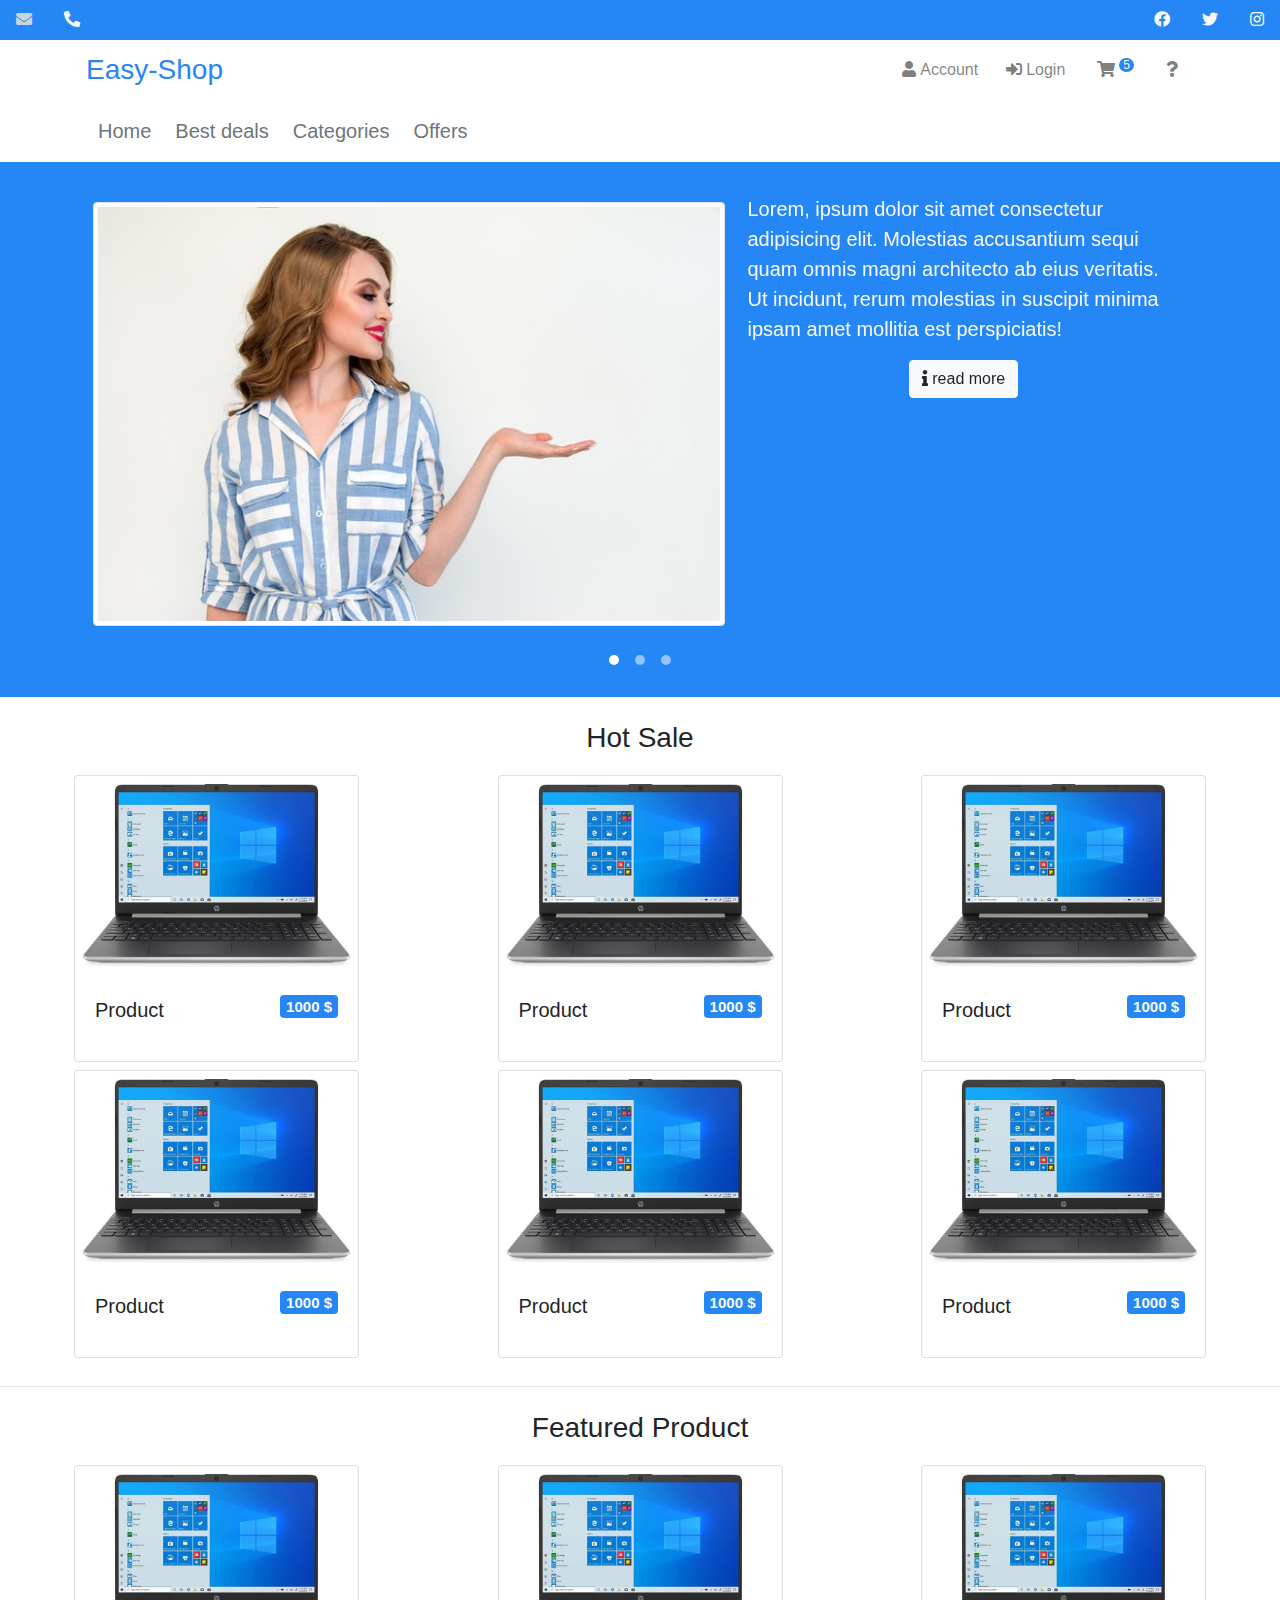
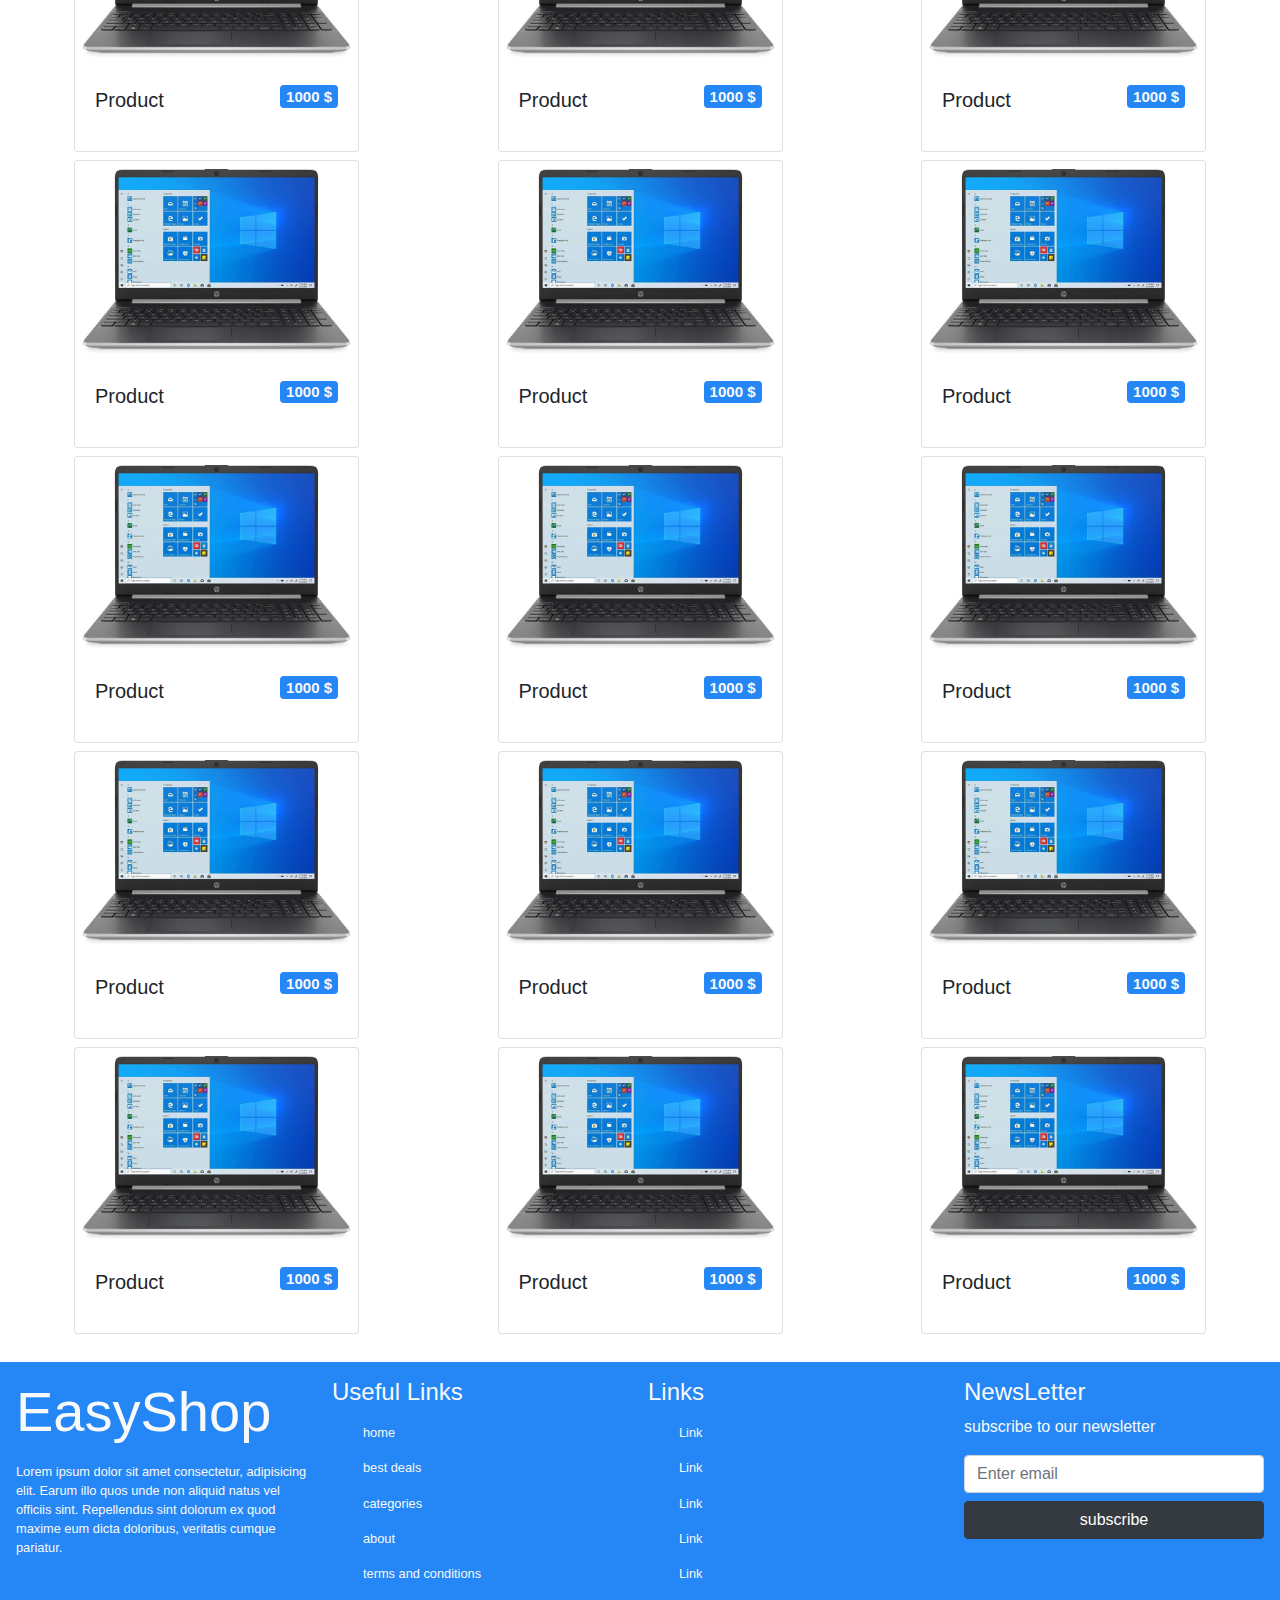
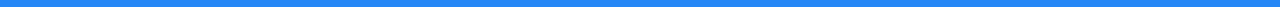
==== index.html @ a5f7494e "init" ====
<!DOCTYPE html>
<html lang="en">
  <head>
    <meta charset="UTF-8"/>
    <meta name="viewport" content="width=device-width, initial-scale=1.0"/>
    <!-- Bootstrap CSS-->
    <link rel="stylesheet" href="bootstrap/css/bootstrap.min.css"/>
    <!-- Font Awesome CSS-->
    <link rel="stylesheet" href="fontawesome/css/all.min.css"/>
    <!-- Owl Carousel CSS-->
    <link rel="stylesheet" href="owl.carousel/css/owl.carousel.min.css"/>
    <!-- Owl Carousel Theme CSS-->
    <link rel="stylesheet" href="owl.carousel/css/owl.theme.default.min.css"/>
    <!-- E-Commerce Template CSS-->
    <link rel="stylesheet" href="css/e-commerce-template.css"/>
    <title>Easy-Shop</title>
  </head>
  <body>
    <header class="bg-temp-primary">
      <div class="row mx-auto" id="website-contacts">
        <ul class="nav">
          <li class="nav-item"><a class="nav-link text-light" href=""> <i class="fa fa-envelope"></i></a></li>
          <li class="nav-item"><a class="nav-link text-light" href=""> <i class="fa fa-phone fa-rotate-90"></i></a></li>
        </ul>
        <ul class="nav ml-auto">
          <li class="nav-item"><a class="nav-link text-light" href=""> <i class="fab fa-facebook"></i></a></li>
          <li class="nav-item"><a class="nav-link text-light" href=""> <i class="fab fa-twitter"></i></a></li>
          <li class="nav-item"><a class="nav-link text-light" href=""> <i class="fab fa-instagram"></i></a></li>
        </ul>
      </div>
    </header>
    <!-- e-commerce-template navbar-->
    <div class="bg-white" id="navbar-container">
      <div class="container navbar navbar-expand-lg navbar-light d-lg-flex d-none"><a class="navbar-brand" href=""><span class="h3 text-temp-primary">Easy-Shop</span></a>
        <ul class="navbar-nav ml-auto">
          <li class="nav-item mx-1"><a class="nav-link p-2 landing-effect" href=""><span><i class="fa fa-user"></i></span><span class="mx-1">Account</span></a></li>
          <li class="nav-item mx-1"><a class="nav-link p-2 landing-effect" href=""><span><i class="fa fa-sign-in-alt"></i></span><span class="mx-1">Login</span></a></li>
          <li class="nav-item mx-1"><a class="nav-link landing-effect" href=""><span class="px-1"><i class="fa fa-shopping-cart"></i><sup class="ml-1 bg-temp-primary cart-counter text-light">5</sup></span></a></li>
          <li class="nav-item mx-1"><a class="nav-link landing-effect" href=""><span class="px-1"><i class="fa fa-question"></i></span></a></li>
        </ul>
      </div>
      <div class="container navbar navbar-expand-lg navbar-light"><a class="navbar-brand d-lg-none d-block" href=""><span class="h3 text-temp-primary">Easy-Shop</span></a>
        <button class="navbar-toggler" data-toggle="collapse" data-target="#navbar"><span class="navbar-toggler-icon"></span></button>
        <div class="navbar-collapse collapse" id="navbar">
          <ul class="navbar-nav">
            <li class="nav-item mx-1"><a class="nav-link lead text-muted" href=""><span>Home</span></a></li>
            <li class="nav-item mx-1"><a class="nav-link lead text-muted" href=""><span>Best deals</span></a></li>
            <li class="nav-item mx-1"><a class="nav-link lead text-muted" href=""><span>Categories</span></a></li>
            <li class="nav-item mx-1"><a class="nav-link lead text-muted" href=""><span>Offers</span></a></li>
          </ul>
        </div>
      </div>
    </div>
    <div class="mb-3 p-3 bg-temp-primary">
      <div class="hero-section owl-carousel container py-3">
        <div class="row mx-auto text-light mb-2">
          <div class="col-lg-7 p-2"><img class="img-thumbnail" src="images/hero-women.jpg" alt=""/></div>
          <div class="col-lg-5 d-lg-block d-none">
            <p class="lead">Lorem, ipsum dolor sit amet consectetur adipisicing elit. Molestias accusantium sequi quam omnis magni architecto ab eius veritatis. Ut incidunt, rerum molestias in suscipit minima ipsam amet mollitia est perspiciatis!</p>
            <div class="text-center">
              <button class="btn btn-light"><span class="fa fa-info"></span><span class="ml-1">read more</span></button>
            </div>
          </div>
        </div>
        <div class="row mx-auto text-light mb-2">
          <div class="col-lg-7 p-2"><img class="img-thumbnail" src="images/hero.jpg" alt=""/></div>
          <div class="col-lg-5 d-lg-block d-none">
            <p class="lead">Lorem, ipsum dolor sit amet consectetur adipisicing elit. Molestias accusantium sequi quam omnis magni architecto ab eius veritatis. Ut incidunt, rerum molestias in suscipit minima ipsam amet mollitia est perspiciatis!</p>
            <div class="text-center">
              <button class="btn btn-light"><span class="fa fa-info"></span><span class="ml-1">read more</span></button>
            </div>
          </div>
        </div>
        <div class="row mx-auto text-light mb-2">
          <div class="col-lg-7 p-2"><img class="img-thumbnail" src="images/laptop.jpg" alt=""/></div>
          <div class="col-lg-5 d-lg-block d-none">
            <p class="lead">Lorem, ipsum dolor sit amet consectetur adipisicing elit. Molestias accusantium sequi quam omnis magni architecto ab eius veritatis. Ut incidunt, rerum molestias in suscipit minima ipsam amet mollitia est perspiciatis!</p>
            <div class="text-center">
              <button class="btn btn-light"><span class="fa fa-info"></span><span class="ml-1">read more</span></button>
            </div>
          </div>
        </div>
      </div>
    </div>
    <div class="my-4">
      <p class="text-center h3">Hot Sale</p>
      <div class="row mx-auto container justify-content-between my-3 px-0">
                <div class="card px-0 col-lg-3 col-md-5 mx-1 my-1"><a class="product-img-container" href=""><img class="img-fluid p-2" src="../images/laptop.jpg" alt=""/></a>
                  <div class="card-body">
                    <p class="lead clearfix"> <span>Product</span><span class="badge bg-temp-primary text-light float-right">1000 $</span></p>
                  </div>
                </div>
                <div class="card px-0 col-lg-3 col-md-5 mx-1 my-1"><a class="product-img-container" href=""><img class="img-fluid p-2" src="../images/laptop.jpg" alt=""/></a>
                  <div class="card-body">
                    <p class="lead clearfix"> <span>Product</span><span class="badge bg-temp-primary text-light float-right">1000 $</span></p>
                  </div>
                </div>
                <div class="card px-0 col-lg-3 col-md-5 mx-1 my-1"><a class="product-img-container" href=""><img class="img-fluid p-2" src="../images/laptop.jpg" alt=""/></a>
                  <div class="card-body">
                    <p class="lead clearfix"> <span>Product</span><span class="badge bg-temp-primary text-light float-right">1000 $</span></p>
                  </div>
                </div>
                <div class="card px-0 col-lg-3 col-md-5 mx-1 my-1"><a class="product-img-container" href=""><img class="img-fluid p-2" src="../images/laptop.jpg" alt=""/></a>
                  <div class="card-body">
                    <p class="lead clearfix"> <span>Product</span><span class="badge bg-temp-primary text-light float-right">1000 $</span></p>
                  </div>
                </div>
                <div class="card px-0 col-lg-3 col-md-5 mx-1 my-1"><a class="product-img-container" href=""><img class="img-fluid p-2" src="../images/laptop.jpg" alt=""/></a>
                  <div class="card-body">
                    <p class="lead clearfix"> <span>Product</span><span class="badge bg-temp-primary text-light float-right">1000 $</span></p>
                  </div>
                </div>
                <div class="card px-0 col-lg-3 col-md-5 mx-1 my-1"><a class="product-img-container" href=""><img class="img-fluid p-2" src="../images/laptop.jpg" alt=""/></a>
                  <div class="card-body">
                    <p class="lead clearfix"> <span>Product</span><span class="badge bg-temp-primary text-light float-right">1000 $</span></p>
                  </div>
                </div>
      </div>
    </div>
    <hr/>
    <div class="my-4">
      <p class="text-center h3">Featured Product</p>
      <div class="row mx-auto container justify-content-between my-3 px-0">
                <div class="card px-0 col-lg-3 col-md-5 mx-1 my-1"><a class="product-img-container" href=""><img class="img-fluid p-2" src="../images/laptop.jpg" alt=""/></a>
                  <div class="card-body">
                    <p class="lead clearfix"> <span>Product</span><span class="badge bg-temp-primary text-light float-right">1000 $</span></p>
                  </div>
                </div>
                <div class="card px-0 col-lg-3 col-md-5 mx-1 my-1"><a class="product-img-container" href=""><img class="img-fluid p-2" src="../images/laptop.jpg" alt=""/></a>
                  <div class="card-body">
                    <p class="lead clearfix"> <span>Product</span><span class="badge bg-temp-primary text-light float-right">1000 $</span></p>
                  </div>
                </div>
                <div class="card px-0 col-lg-3 col-md-5 mx-1 my-1"><a class="product-img-container" href=""><img class="img-fluid p-2" src="../images/laptop.jpg" alt=""/></a>
                  <div class="card-body">
                    <p class="lead clearfix"> <span>Product</span><span class="badge bg-temp-primary text-light float-right">1000 $</span></p>
                  </div>
                </div>
                <div class="card px-0 col-lg-3 col-md-5 mx-1 my-1"><a class="product-img-container" href=""><img class="img-fluid p-2" src="../images/laptop.jpg" alt=""/></a>
                  <div class="card-body">
                    <p class="lead clearfix"> <span>Product</span><span class="badge bg-temp-primary text-light float-right">1000 $</span></p>
                  </div>
                </div>
                <div class="card px-0 col-lg-3 col-md-5 mx-1 my-1"><a class="product-img-container" href=""><img class="img-fluid p-2" src="../images/laptop.jpg" alt=""/></a>
                  <div class="card-body">
                    <p class="lead clearfix"> <span>Product</span><span class="badge bg-temp-primary text-light float-right">1000 $</span></p>
                  </div>
                </div>
                <div class="card px-0 col-lg-3 col-md-5 mx-1 my-1"><a class="product-img-container" href=""><img class="img-fluid p-2" src="../images/laptop.jpg" alt=""/></a>
                  <div class="card-body">
                    <p class="lead clearfix"> <span>Product</span><span class="badge bg-temp-primary text-light float-right">1000 $</span></p>
                  </div>
                </div>
                <div class="card px-0 col-lg-3 col-md-5 mx-1 my-1"><a class="product-img-container" href=""><img class="img-fluid p-2" src="../images/laptop.jpg" alt=""/></a>
                  <div class="card-body">
                    <p class="lead clearfix"> <span>Product</span><span class="badge bg-temp-primary text-light float-right">1000 $</span></p>
                  </div>
                </div>
                <div class="card px-0 col-lg-3 col-md-5 mx-1 my-1"><a class="product-img-container" href=""><img class="img-fluid p-2" src="../images/laptop.jpg" alt=""/></a>
                  <div class="card-body">
                    <p class="lead clearfix"> <span>Product</span><span class="badge bg-temp-primary text-light float-right">1000 $</span></p>
                  </div>
                </div>
                <div class="card px-0 col-lg-3 col-md-5 mx-1 my-1"><a class="product-img-container" href=""><img class="img-fluid p-2" src="../images/laptop.jpg" alt=""/></a>
                  <div class="card-body">
                    <p class="lead clearfix"> <span>Product</span><span class="badge bg-temp-primary text-light float-right">1000 $</span></p>
                  </div>
                </div>
                <div class="card px-0 col-lg-3 col-md-5 mx-1 my-1"><a class="product-img-container" href=""><img class="img-fluid p-2" src="../images/laptop.jpg" alt=""/></a>
                  <div class="card-body">
                    <p class="lead clearfix"> <span>Product</span><span class="badge bg-temp-primary text-light float-right">1000 $</span></p>
                  </div>
                </div>
                <div class="card px-0 col-lg-3 col-md-5 mx-1 my-1"><a class="product-img-container" href=""><img class="img-fluid p-2" src="../images/laptop.jpg" alt=""/></a>
                  <div class="card-body">
                    <p class="lead clearfix"> <span>Product</span><span class="badge bg-temp-primary text-light float-right">1000 $</span></p>
                  </div>
                </div>
                <div class="card px-0 col-lg-3 col-md-5 mx-1 my-1"><a class="product-img-container" href=""><img class="img-fluid p-2" src="../images/laptop.jpg" alt=""/></a>
                  <div class="card-body">
                    <p class="lead clearfix"> <span>Product</span><span class="badge bg-temp-primary text-light float-right">1000 $</span></p>
                  </div>
                </div>
                <div class="card px-0 col-lg-3 col-md-5 mx-1 my-1"><a class="product-img-container" href=""><img class="img-fluid p-2" src="../images/laptop.jpg" alt=""/></a>
                  <div class="card-body">
                    <p class="lead clearfix"> <span>Product</span><span class="badge bg-temp-primary text-light float-right">1000 $</span></p>
                  </div>
                </div>
                <div class="card px-0 col-lg-3 col-md-5 mx-1 my-1"><a class="product-img-container" href=""><img class="img-fluid p-2" src="../images/laptop.jpg" alt=""/></a>
                  <div class="card-body">
                    <p class="lead clearfix"> <span>Product</span><span class="badge bg-temp-primary text-light float-right">1000 $</span></p>
                  </div>
                </div>
                <div class="card px-0 col-lg-3 col-md-5 mx-1 my-1"><a class="product-img-container" href=""><img class="img-fluid p-2" src="../images/laptop.jpg" alt=""/></a>
                  <div class="card-body">
                    <p class="lead clearfix"> <span>Product</span><span class="badge bg-temp-primary text-light float-right">1000 $</span></p>
                  </div>
                </div>
      </div>
    </div>
    <div class="row mx-auto bg-temp-primary p-2">
      <div class="col-lg-3 p-2">
        <p class="display-4 text-light">EasyShop</p>
        <p class="text-light small">Lorem ipsum dolor sit amet consectetur, adipisicing elit. Earum illo quos unde non aliquid natus vel officiis sint. Repellendus sint dolorum ex quod maxime eum dicta doloribus, veritatis cumque pariatur.</p>
      </div>
      <div class="col-lg-3 p-2">
        <h4 class="text-light">Useful Links</h4>
        <ul class="nav">
          <li class="nav-item col-lg-12"><a class="nav-link text-light small" href="">home</a></li>
          <li class="nav-item col-lg-12"><a class="nav-link text-light small" href="">best deals</a></li>
          <li class="nav-item col-lg-12"><a class="nav-link text-light small" href="">categories</a></li>
          <li class="nav-item col-lg-12"><a class="nav-link text-light small" href="">about</a></li>
          <li class="nav-item col-lg-12"><a class="nav-link text-light small" href="">terms and conditions</a></li>
        </ul>
      </div>
      <div class="col-lg-3 p-2">
        <h4 class="text-light">Links</h4>
        <ul class="nav">
          <li class="nav-item col-lg-12"><a class="nav-link text-light small" href="">Link</a></li>
          <li class="nav-item col-lg-12"><a class="nav-link text-light small" href="">Link</a></li>
          <li class="nav-item col-lg-12"><a class="nav-link text-light small" href="">Link</a></li>
          <li class="nav-item col-lg-12"><a class="nav-link text-light small" href="">Link</a></li>
          <li class="nav-item col-lg-12"><a class="nav-link text-light small" href="">Link</a></li>
        </ul>
      </div>
      <div class="col-lg-3 p-2 text-light">
        <h4>NewsLetter</h4>
        <p>subscribe to our newsletter</p>
        <form action="">
          <input class="form-control" id="email" type="text" name="email" placeholder="Enter email"/>
          <button class="btn btn-dark btn-block my-2" type="submit"><span>subscribe</span></button>
        </form>
      </div>
    </div>
    <!-- jQuery script-->
    <script src="jquery/jquery.min.js"></script>
    <!-- Bootstrap bundle script-->
    <script src="bootstrap/js/bootstrap.bundle.min.js"></script>
    <!-- Owl Carousel script-->
    <script src="owl.carousel/js/owl.carousel.min.js"></script>
    <!--E-Commerce Template script-->
    <script src="js/e-commerce-template.js"></script>
  </body>
</html>
---- css/e-commerce-template.css ----
.text-temp-primary {
  color: #2586f5;
}

.bg-temp-primary,
.badge-temp-primary {
  background-color: #2586f5;
}

.landing-effect:hover {
  animation-name: landing_effect;
  animation-duration: 1s;
}

.badge-temp-primary {
  color: #fff;
  text-decoration: none;
}
.badge-temp-primary:hover {
  color: #fff;
}

/**
 * navbar style
 *
 *
 */
#navbar li {
  position: relative;
  transition: 0.5s;
}
#navbar li a {
  transition: 0.5s;
}
#navbar li:hover {
  background-color: #2586f5;
  border-radius: 5px;
}
#navbar li:hover a {
  color: #fff !important;
}

.product-img-container {
  transition: 0.5s;
}
.product-img-container:hover {
  transform: scale(1.3);
}

.fade {
  animation-name: fade;
  animation-duration: 1s;
}

@keyframes fade {
  from {
    opacity: 0;
  }
  to {
    opacity: 1;
  }
}
.carousel-dots {
  display: flex;
  justify-content: center;
}
.carousel-dots .owl-dot {
  background-color: white !important;
  width: 10px;
  height: 10px;
  border-radius: 50%;
  margin: 0 0.5rem;
  opacity: 0.5;
}
.carousel-dots .owl-dot:hover {
  opacity: 1;
}
.carousel-dots .active {
  opacity: 1;
}
.carousel-dots .active:focus {
  outline: none;
}

.cart-counter {
  border-radius: 50%;
  padding: 0 4px;
}

#navbar-container {
  animation-name: landing_effect;
  animation-duration: 1s;
}

@keyframes landing_effect {
  from {
    opacity: 0.5;
    transform: scale(1.1);
  }
  to {
    opacity: 1;
  }
}
@keyframes loading_border_width {
  from {
    width: 0%;
  }
  to {
    width: 100%;
  }
}

/*# sourceMappingURL=e-commerce-template.css.map */
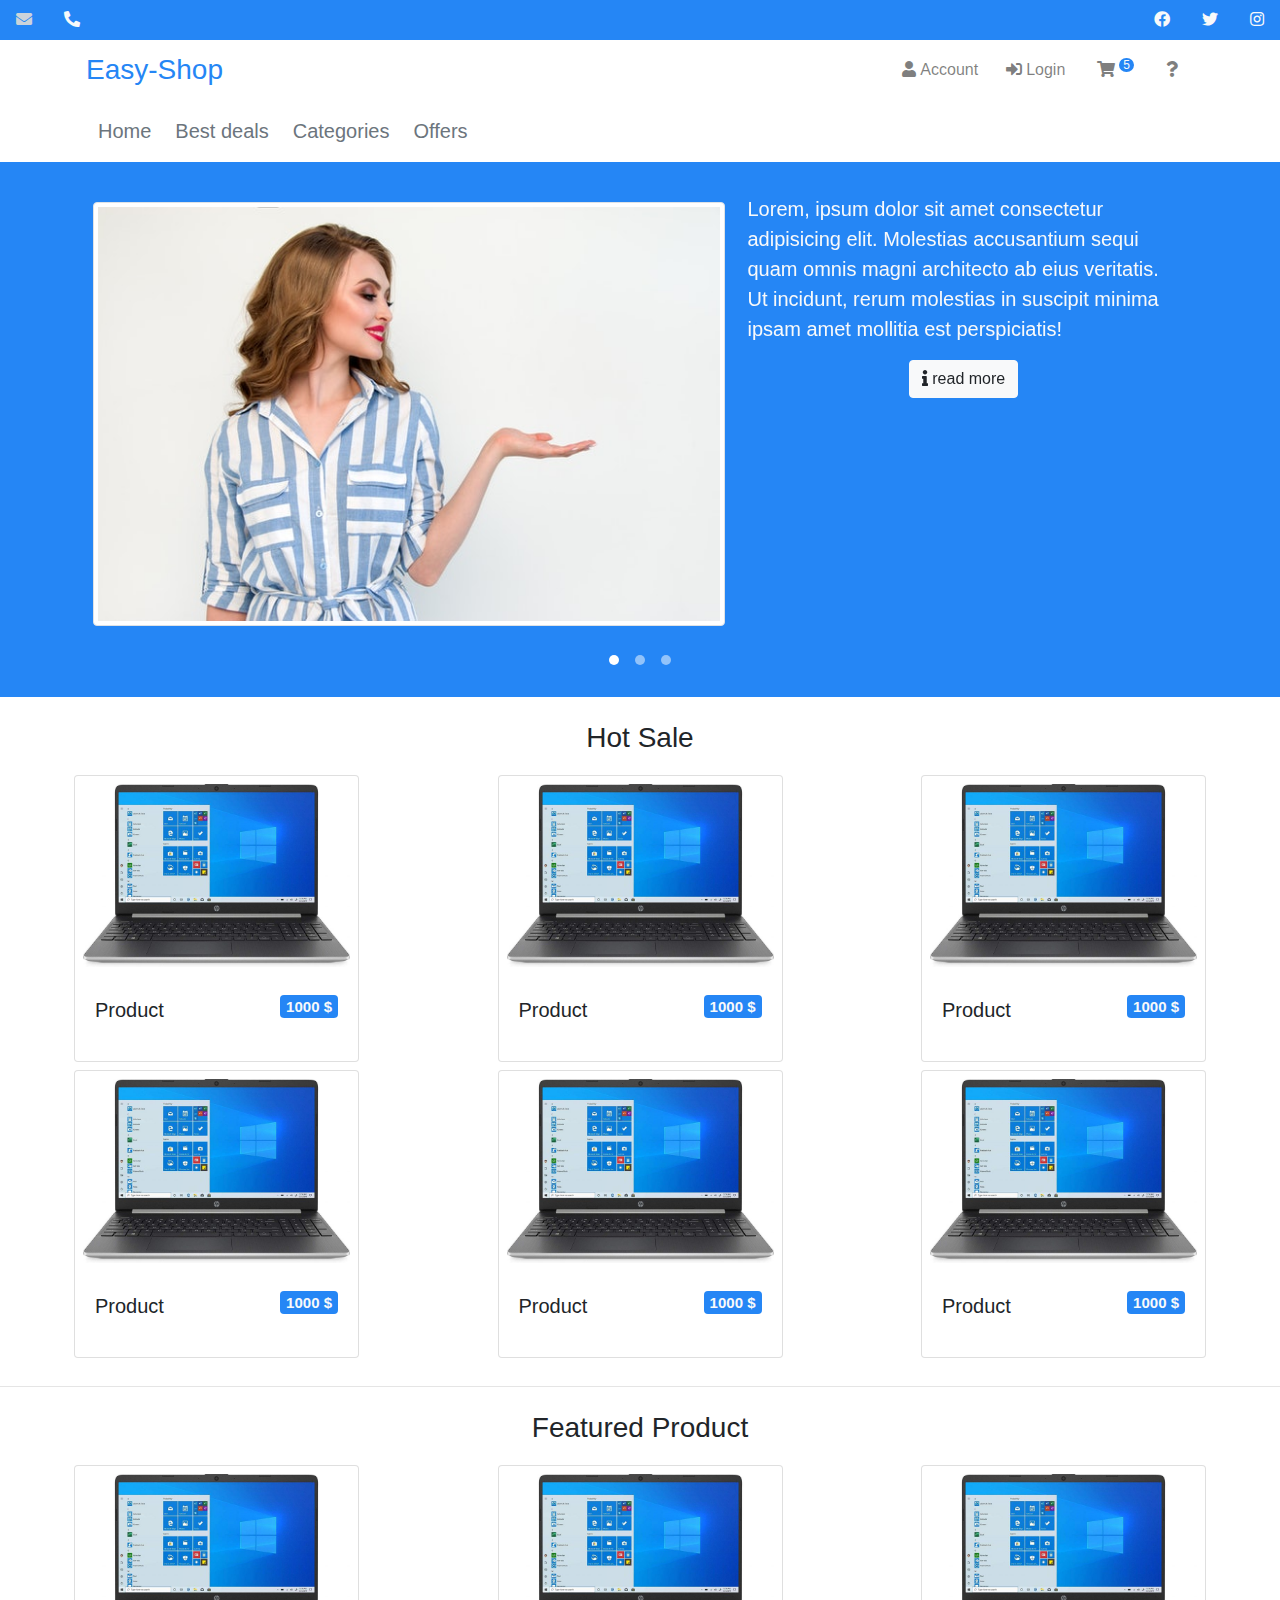
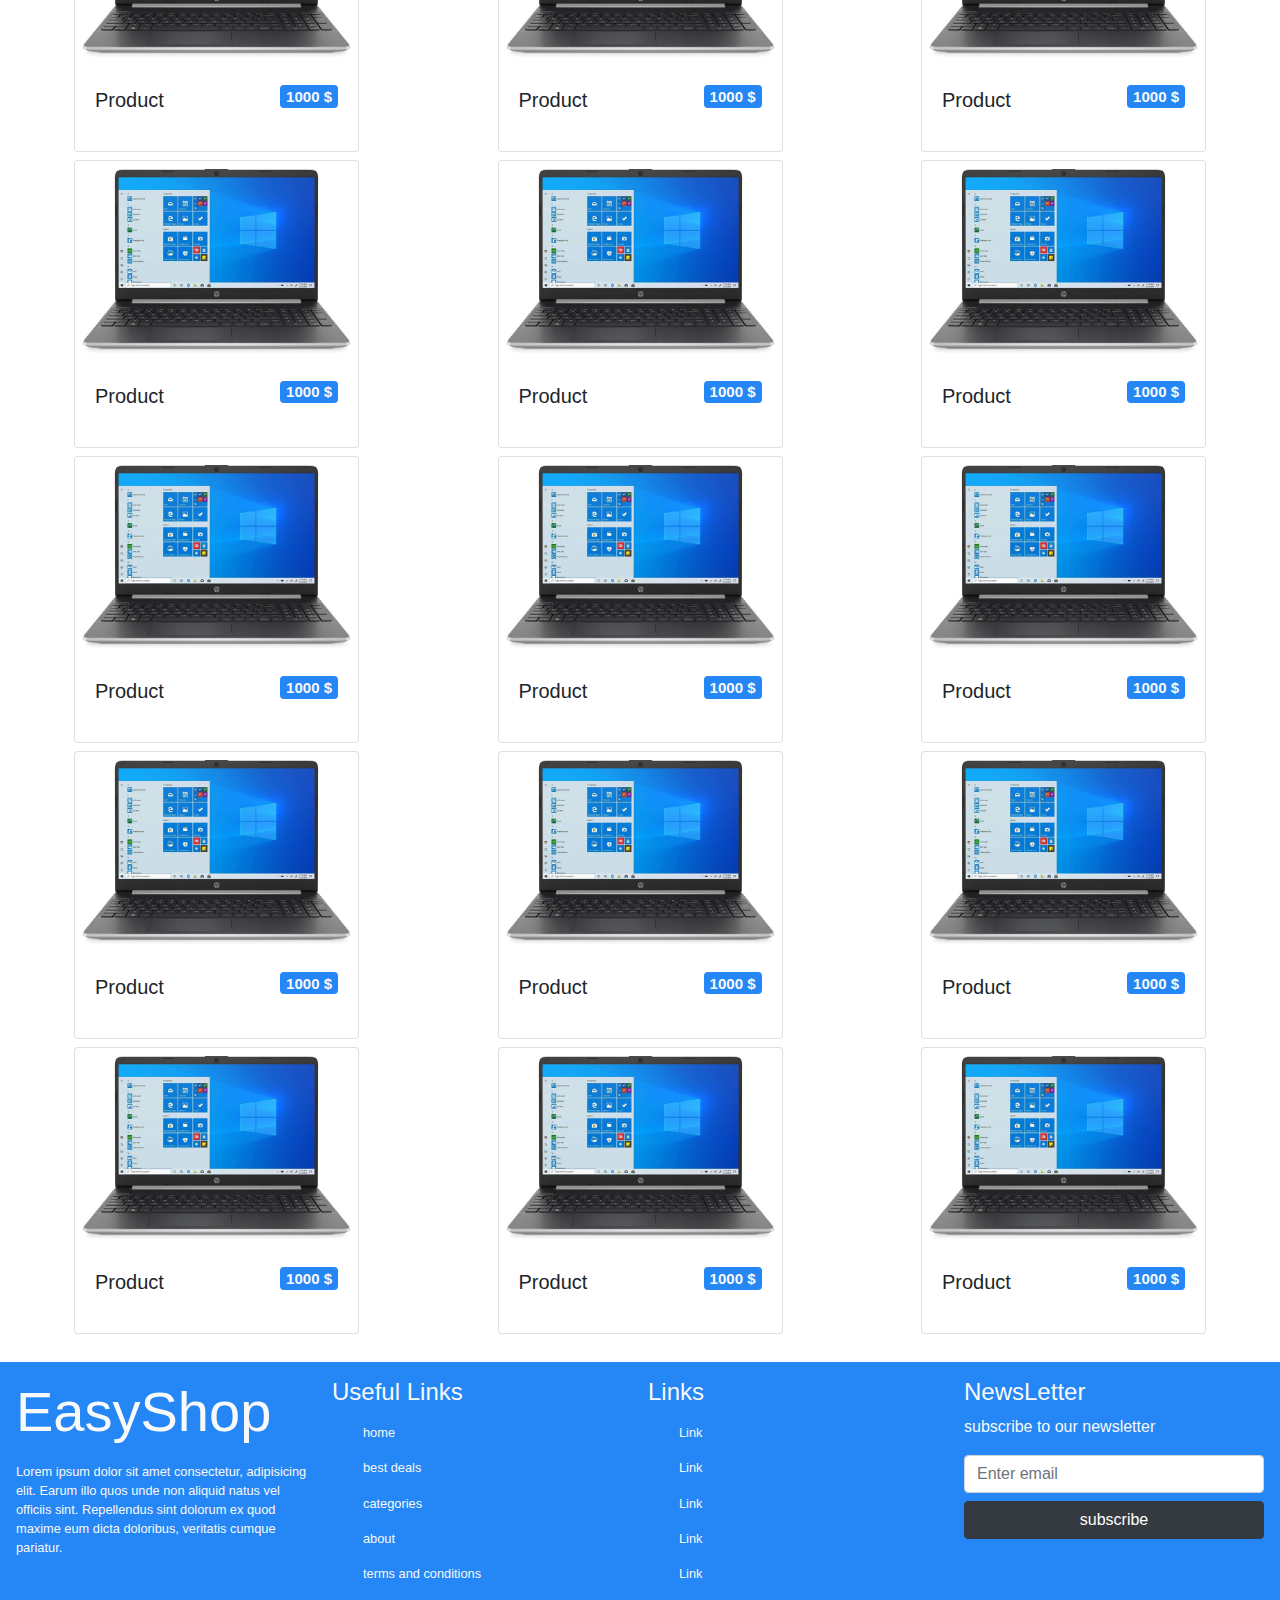
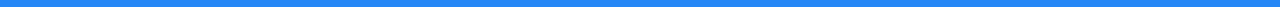
==== commit aa51219c: "working on images path" ====
--- a/index.html
+++ b/index.html
@@ -72,7 +72,7 @@
           </div>
         </div>
         <div class="row mx-auto text-light mb-2">
-          <div class="col-lg-7 p-2"><img class="img-thumbnail" src="images/laptop.jpg" alt=""/></div>
+          <div class="col-lg-7 p-2"><img class="img-thumbnail" src="./images/laptop.jpg" alt=""/></div>
           <div class="col-lg-5 d-lg-block d-none">
             <p class="lead">Lorem, ipsum dolor sit amet consectetur adipisicing elit. Molestias accusantium sequi quam omnis magni architecto ab eius veritatis. Ut incidunt, rerum molestias in suscipit minima ipsam amet mollitia est perspiciatis!</p>
             <div class="text-center">
@@ -85,32 +85,32 @@
     <div class="my-4">
       <p class="text-center h3">Hot Sale</p>
       <div class="row mx-auto container justify-content-between my-3 px-0">
-                <div class="card px-0 col-lg-3 col-md-5 mx-1 my-1"><a class="product-img-container" href=""><img class="img-fluid p-2" src="../images/laptop.jpg" alt=""/></a>
-                  <div class="card-body">
-                    <p class="lead clearfix"> <span>Product</span><span class="badge bg-temp-primary text-light float-right">1000 $</span></p>
-                  </div>
-                </div>
-                <div class="card px-0 col-lg-3 col-md-5 mx-1 my-1"><a class="product-img-container" href=""><img class="img-fluid p-2" src="../images/laptop.jpg" alt=""/></a>
-                  <div class="card-body">
-                    <p class="lead clearfix"> <span>Product</span><span class="badge bg-temp-primary text-light float-right">1000 $</span></p>
-                  </div>
-                </div>
-                <div class="card px-0 col-lg-3 col-md-5 mx-1 my-1"><a class="product-img-container" href=""><img class="img-fluid p-2" src="../images/laptop.jpg" alt=""/></a>
-                  <div class="card-body">
-                    <p class="lead clearfix"> <span>Product</span><span class="badge bg-temp-primary text-light float-right">1000 $</span></p>
-                  </div>
-                </div>
-                <div class="card px-0 col-lg-3 col-md-5 mx-1 my-1"><a class="product-img-container" href=""><img class="img-fluid p-2" src="../images/laptop.jpg" alt=""/></a>
-                  <div class="card-body">
-                    <p class="lead clearfix"> <span>Product</span><span class="badge bg-temp-primary text-light float-right">1000 $</span></p>
-                  </div>
-                </div>
-                <div class="card px-0 col-lg-3 col-md-5 mx-1 my-1"><a class="product-img-container" href=""><img class="img-fluid p-2" src="../images/laptop.jpg" alt=""/></a>
-                  <div class="card-body">
-                    <p class="lead clearfix"> <span>Product</span><span class="badge bg-temp-primary text-light float-right">1000 $</span></p>
-                  </div>
-                </div>
-                <div class="card px-0 col-lg-3 col-md-5 mx-1 my-1"><a class="product-img-container" href=""><img class="img-fluid p-2" src="../images/laptop.jpg" alt=""/></a>
+                <div class="card px-0 col-lg-3 col-md-5 mx-1 my-1"><a class="product-img-container" href=""><img class="img-fluid p-2" src="./images/laptop.jpg" alt=""/></a>
+                  <div class="card-body">
+                    <p class="lead clearfix"> <span>Product</span><span class="badge bg-temp-primary text-light float-right">1000 $</span></p>
+                  </div>
+                </div>
+                <div class="card px-0 col-lg-3 col-md-5 mx-1 my-1"><a class="product-img-container" href=""><img class="img-fluid p-2" src="./images/laptop.jpg" alt=""/></a>
+                  <div class="card-body">
+                    <p class="lead clearfix"> <span>Product</span><span class="badge bg-temp-primary text-light float-right">1000 $</span></p>
+                  </div>
+                </div>
+                <div class="card px-0 col-lg-3 col-md-5 mx-1 my-1"><a class="product-img-container" href=""><img class="img-fluid p-2" src="./images/laptop.jpg" alt=""/></a>
+                  <div class="card-body">
+                    <p class="lead clearfix"> <span>Product</span><span class="badge bg-temp-primary text-light float-right">1000 $</span></p>
+                  </div>
+                </div>
+                <div class="card px-0 col-lg-3 col-md-5 mx-1 my-1"><a class="product-img-container" href=""><img class="img-fluid p-2" src="./images/laptop.jpg" alt=""/></a>
+                  <div class="card-body">
+                    <p class="lead clearfix"> <span>Product</span><span class="badge bg-temp-primary text-light float-right">1000 $</span></p>
+                  </div>
+                </div>
+                <div class="card px-0 col-lg-3 col-md-5 mx-1 my-1"><a class="product-img-container" href=""><img class="img-fluid p-2" src="./images/laptop.jpg" alt=""/></a>
+                  <div class="card-body">
+                    <p class="lead clearfix"> <span>Product</span><span class="badge bg-temp-primary text-light float-right">1000 $</span></p>
+                  </div>
+                </div>
+                <div class="card px-0 col-lg-3 col-md-5 mx-1 my-1"><a class="product-img-container" href=""><img class="img-fluid p-2" src="./images/laptop.jpg" alt=""/></a>
                   <div class="card-body">
                     <p class="lead clearfix"> <span>Product</span><span class="badge bg-temp-primary text-light float-right">1000 $</span></p>
                   </div>
@@ -121,77 +121,77 @@
     <div class="my-4">
       <p class="text-center h3">Featured Product</p>
       <div class="row mx-auto container justify-content-between my-3 px-0">
-                <div class="card px-0 col-lg-3 col-md-5 mx-1 my-1"><a class="product-img-container" href=""><img class="img-fluid p-2" src="../images/laptop.jpg" alt=""/></a>
-                  <div class="card-body">
-                    <p class="lead clearfix"> <span>Product</span><span class="badge bg-temp-primary text-light float-right">1000 $</span></p>
-                  </div>
-                </div>
-                <div class="card px-0 col-lg-3 col-md-5 mx-1 my-1"><a class="product-img-container" href=""><img class="img-fluid p-2" src="../images/laptop.jpg" alt=""/></a>
-                  <div class="card-body">
-                    <p class="lead clearfix"> <span>Product</span><span class="badge bg-temp-primary text-light float-right">1000 $</span></p>
-                  </div>
-                </div>
-                <div class="card px-0 col-lg-3 col-md-5 mx-1 my-1"><a class="product-img-container" href=""><img class="img-fluid p-2" src="../images/laptop.jpg" alt=""/></a>
-                  <div class="card-body">
-                    <p class="lead clearfix"> <span>Product</span><span class="badge bg-temp-primary text-light float-right">1000 $</span></p>
-                  </div>
-                </div>
-                <div class="card px-0 col-lg-3 col-md-5 mx-1 my-1"><a class="product-img-container" href=""><img class="img-fluid p-2" src="../images/laptop.jpg" alt=""/></a>
-                  <div class="card-body">
-                    <p class="lead clearfix"> <span>Product</span><span class="badge bg-temp-primary text-light float-right">1000 $</span></p>
-                  </div>
-                </div>
-                <div class="card px-0 col-lg-3 col-md-5 mx-1 my-1"><a class="product-img-container" href=""><img class="img-fluid p-2" src="../images/laptop.jpg" alt=""/></a>
-                  <div class="card-body">
-                    <p class="lead clearfix"> <span>Product</span><span class="badge bg-temp-primary text-light float-right">1000 $</span></p>
-                  </div>
-                </div>
-                <div class="card px-0 col-lg-3 col-md-5 mx-1 my-1"><a class="product-img-container" href=""><img class="img-fluid p-2" src="../images/laptop.jpg" alt=""/></a>
-                  <div class="card-body">
-                    <p class="lead clearfix"> <span>Product</span><span class="badge bg-temp-primary text-light float-right">1000 $</span></p>
-                  </div>
-                </div>
-                <div class="card px-0 col-lg-3 col-md-5 mx-1 my-1"><a class="product-img-container" href=""><img class="img-fluid p-2" src="../images/laptop.jpg" alt=""/></a>
-                  <div class="card-body">
-                    <p class="lead clearfix"> <span>Product</span><span class="badge bg-temp-primary text-light float-right">1000 $</span></p>
-                  </div>
-                </div>
-                <div class="card px-0 col-lg-3 col-md-5 mx-1 my-1"><a class="product-img-container" href=""><img class="img-fluid p-2" src="../images/laptop.jpg" alt=""/></a>
-                  <div class="card-body">
-                    <p class="lead clearfix"> <span>Product</span><span class="badge bg-temp-primary text-light float-right">1000 $</span></p>
-                  </div>
-                </div>
-                <div class="card px-0 col-lg-3 col-md-5 mx-1 my-1"><a class="product-img-container" href=""><img class="img-fluid p-2" src="../images/laptop.jpg" alt=""/></a>
-                  <div class="card-body">
-                    <p class="lead clearfix"> <span>Product</span><span class="badge bg-temp-primary text-light float-right">1000 $</span></p>
-                  </div>
-                </div>
-                <div class="card px-0 col-lg-3 col-md-5 mx-1 my-1"><a class="product-img-container" href=""><img class="img-fluid p-2" src="../images/laptop.jpg" alt=""/></a>
-                  <div class="card-body">
-                    <p class="lead clearfix"> <span>Product</span><span class="badge bg-temp-primary text-light float-right">1000 $</span></p>
-                  </div>
-                </div>
-                <div class="card px-0 col-lg-3 col-md-5 mx-1 my-1"><a class="product-img-container" href=""><img class="img-fluid p-2" src="../images/laptop.jpg" alt=""/></a>
-                  <div class="card-body">
-                    <p class="lead clearfix"> <span>Product</span><span class="badge bg-temp-primary text-light float-right">1000 $</span></p>
-                  </div>
-                </div>
-                <div class="card px-0 col-lg-3 col-md-5 mx-1 my-1"><a class="product-img-container" href=""><img class="img-fluid p-2" src="../images/laptop.jpg" alt=""/></a>
-                  <div class="card-body">
-                    <p class="lead clearfix"> <span>Product</span><span class="badge bg-temp-primary text-light float-right">1000 $</span></p>
-                  </div>
-                </div>
-                <div class="card px-0 col-lg-3 col-md-5 mx-1 my-1"><a class="product-img-container" href=""><img class="img-fluid p-2" src="../images/laptop.jpg" alt=""/></a>
-                  <div class="card-body">
-                    <p class="lead clearfix"> <span>Product</span><span class="badge bg-temp-primary text-light float-right">1000 $</span></p>
-                  </div>
-                </div>
-                <div class="card px-0 col-lg-3 col-md-5 mx-1 my-1"><a class="product-img-container" href=""><img class="img-fluid p-2" src="../images/laptop.jpg" alt=""/></a>
-                  <div class="card-body">
-                    <p class="lead clearfix"> <span>Product</span><span class="badge bg-temp-primary text-light float-right">1000 $</span></p>
-                  </div>
-                </div>
-                <div class="card px-0 col-lg-3 col-md-5 mx-1 my-1"><a class="product-img-container" href=""><img class="img-fluid p-2" src="../images/laptop.jpg" alt=""/></a>
+                <div class="card px-0 col-lg-3 col-md-5 mx-1 my-1"><a class="product-img-container" href=""><img class="img-fluid p-2" src="./images/laptop.jpg" alt=""/></a>
+                  <div class="card-body">
+                    <p class="lead clearfix"> <span>Product</span><span class="badge bg-temp-primary text-light float-right">1000 $</span></p>
+                  </div>
+                </div>
+                <div class="card px-0 col-lg-3 col-md-5 mx-1 my-1"><a class="product-img-container" href=""><img class="img-fluid p-2" src="./images/laptop.jpg" alt=""/></a>
+                  <div class="card-body">
+                    <p class="lead clearfix"> <span>Product</span><span class="badge bg-temp-primary text-light float-right">1000 $</span></p>
+                  </div>
+                </div>
+                <div class="card px-0 col-lg-3 col-md-5 mx-1 my-1"><a class="product-img-container" href=""><img class="img-fluid p-2" src="./images/laptop.jpg" alt=""/></a>
+                  <div class="card-body">
+                    <p class="lead clearfix"> <span>Product</span><span class="badge bg-temp-primary text-light float-right">1000 $</span></p>
+                  </div>
+                </div>
+                <div class="card px-0 col-lg-3 col-md-5 mx-1 my-1"><a class="product-img-container" href=""><img class="img-fluid p-2" src="./images/laptop.jpg" alt=""/></a>
+                  <div class="card-body">
+                    <p class="lead clearfix"> <span>Product</span><span class="badge bg-temp-primary text-light float-right">1000 $</span></p>
+                  </div>
+                </div>
+                <div class="card px-0 col-lg-3 col-md-5 mx-1 my-1"><a class="product-img-container" href=""><img class="img-fluid p-2" src="./images/laptop.jpg" alt=""/></a>
+                  <div class="card-body">
+                    <p class="lead clearfix"> <span>Product</span><span class="badge bg-temp-primary text-light float-right">1000 $</span></p>
+                  </div>
+                </div>
+                <div class="card px-0 col-lg-3 col-md-5 mx-1 my-1"><a class="product-img-container" href=""><img class="img-fluid p-2" src="./images/laptop.jpg" alt=""/></a>
+                  <div class="card-body">
+                    <p class="lead clearfix"> <span>Product</span><span class="badge bg-temp-primary text-light float-right">1000 $</span></p>
+                  </div>
+                </div>
+                <div class="card px-0 col-lg-3 col-md-5 mx-1 my-1"><a class="product-img-container" href=""><img class="img-fluid p-2" src="./images/laptop.jpg" alt=""/></a>
+                  <div class="card-body">
+                    <p class="lead clearfix"> <span>Product</span><span class="badge bg-temp-primary text-light float-right">1000 $</span></p>
+                  </div>
+                </div>
+                <div class="card px-0 col-lg-3 col-md-5 mx-1 my-1"><a class="product-img-container" href=""><img class="img-fluid p-2" src="./images/laptop.jpg" alt=""/></a>
+                  <div class="card-body">
+                    <p class="lead clearfix"> <span>Product</span><span class="badge bg-temp-primary text-light float-right">1000 $</span></p>
+                  </div>
+                </div>
+                <div class="card px-0 col-lg-3 col-md-5 mx-1 my-1"><a class="product-img-container" href=""><img class="img-fluid p-2" src="./images/laptop.jpg" alt=""/></a>
+                  <div class="card-body">
+                    <p class="lead clearfix"> <span>Product</span><span class="badge bg-temp-primary text-light float-right">1000 $</span></p>
+                  </div>
+                </div>
+                <div class="card px-0 col-lg-3 col-md-5 mx-1 my-1"><a class="product-img-container" href=""><img class="img-fluid p-2" src="./images/laptop.jpg" alt=""/></a>
+                  <div class="card-body">
+                    <p class="lead clearfix"> <span>Product</span><span class="badge bg-temp-primary text-light float-right">1000 $</span></p>
+                  </div>
+                </div>
+                <div class="card px-0 col-lg-3 col-md-5 mx-1 my-1"><a class="product-img-container" href=""><img class="img-fluid p-2" src="./images/laptop.jpg" alt=""/></a>
+                  <div class="card-body">
+                    <p class="lead clearfix"> <span>Product</span><span class="badge bg-temp-primary text-light float-right">1000 $</span></p>
+                  </div>
+                </div>
+                <div class="card px-0 col-lg-3 col-md-5 mx-1 my-1"><a class="product-img-container" href=""><img class="img-fluid p-2" src="./images/laptop.jpg" alt=""/></a>
+                  <div class="card-body">
+                    <p class="lead clearfix"> <span>Product</span><span class="badge bg-temp-primary text-light float-right">1000 $</span></p>
+                  </div>
+                </div>
+                <div class="card px-0 col-lg-3 col-md-5 mx-1 my-1"><a class="product-img-container" href=""><img class="img-fluid p-2" src="./images/laptop.jpg" alt=""/></a>
+                  <div class="card-body">
+                    <p class="lead clearfix"> <span>Product</span><span class="badge bg-temp-primary text-light float-right">1000 $</span></p>
+                  </div>
+                </div>
+                <div class="card px-0 col-lg-3 col-md-5 mx-1 my-1"><a class="product-img-container" href=""><img class="img-fluid p-2" src="./images/laptop.jpg" alt=""/></a>
+                  <div class="card-body">
+                    <p class="lead clearfix"> <span>Product</span><span class="badge bg-temp-primary text-light float-right">1000 $</span></p>
+                  </div>
+                </div>
+                <div class="card px-0 col-lg-3 col-md-5 mx-1 my-1"><a class="product-img-container" href=""><img class="img-fluid p-2" src="./images/laptop.jpg" alt=""/></a>
                   <div class="card-body">
                     <p class="lead clearfix"> <span>Product</span><span class="badge bg-temp-primary text-light float-right">1000 $</span></p>
                   </div>
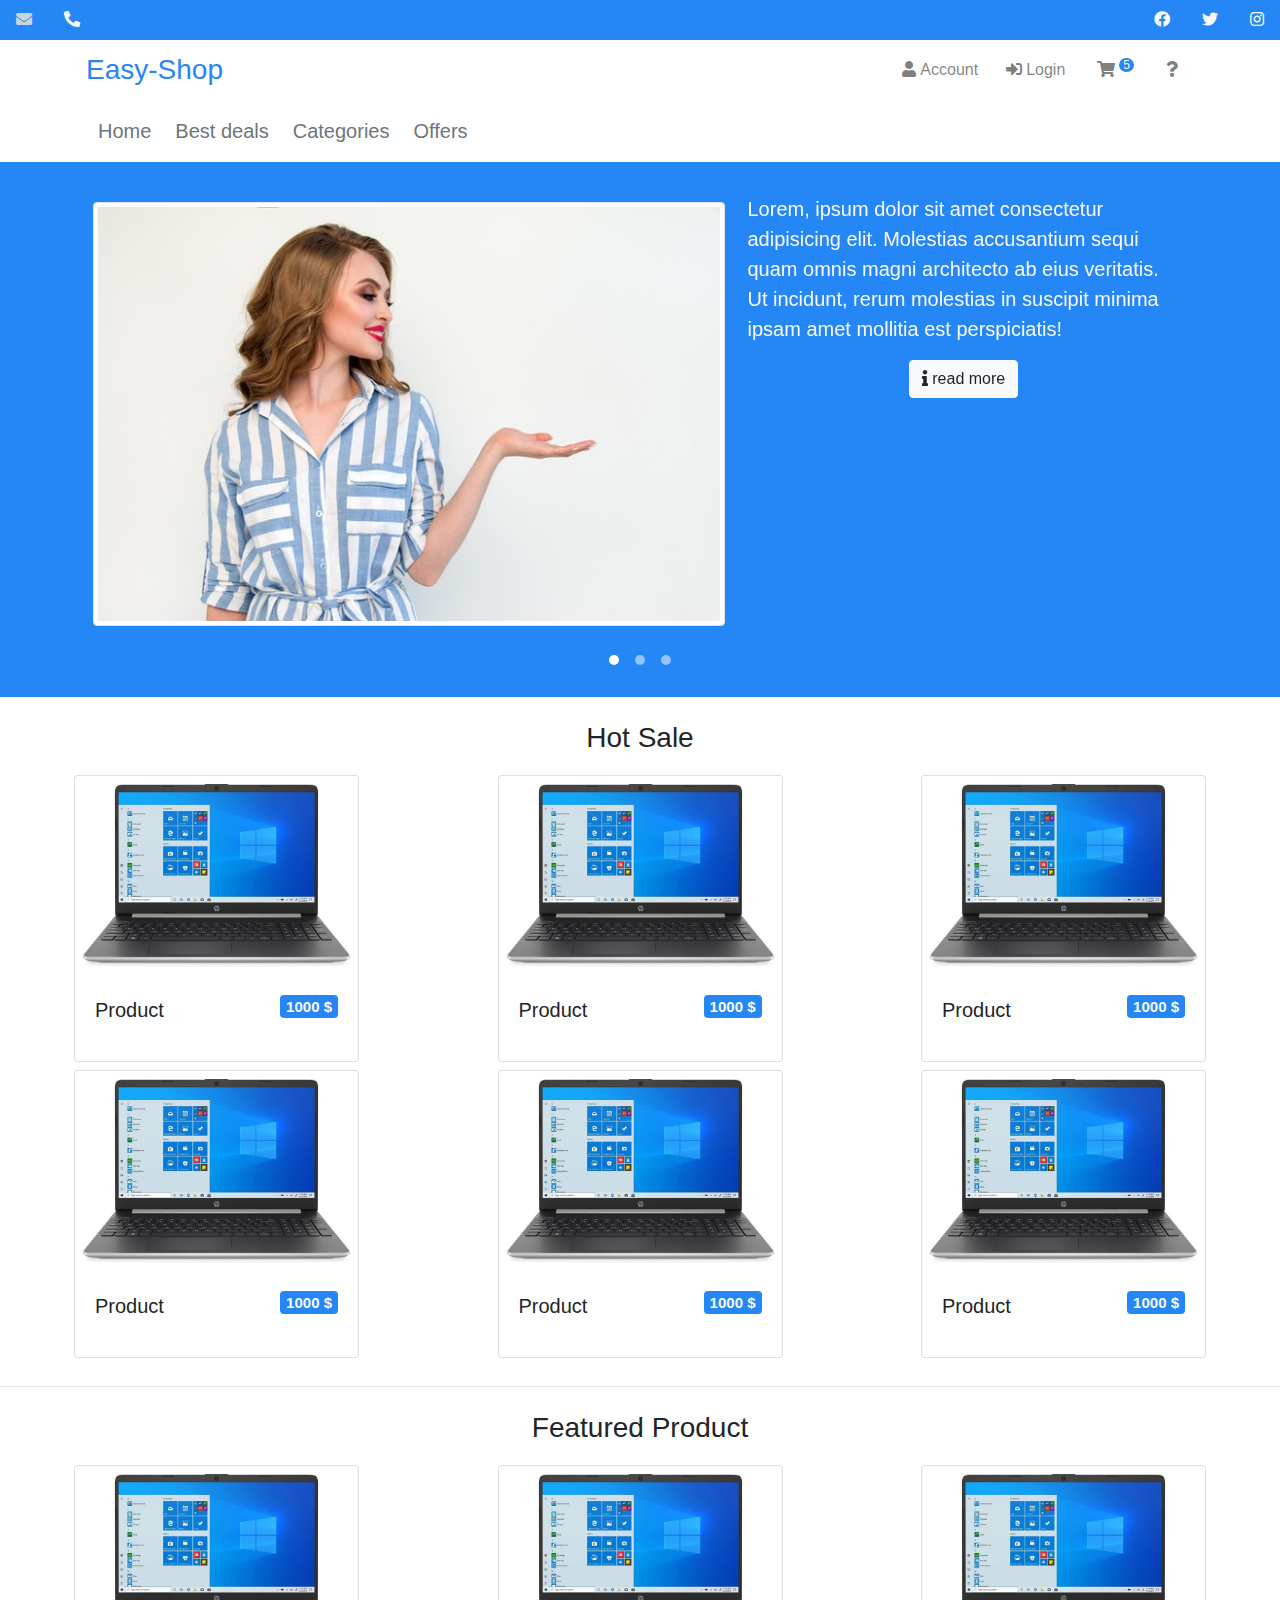
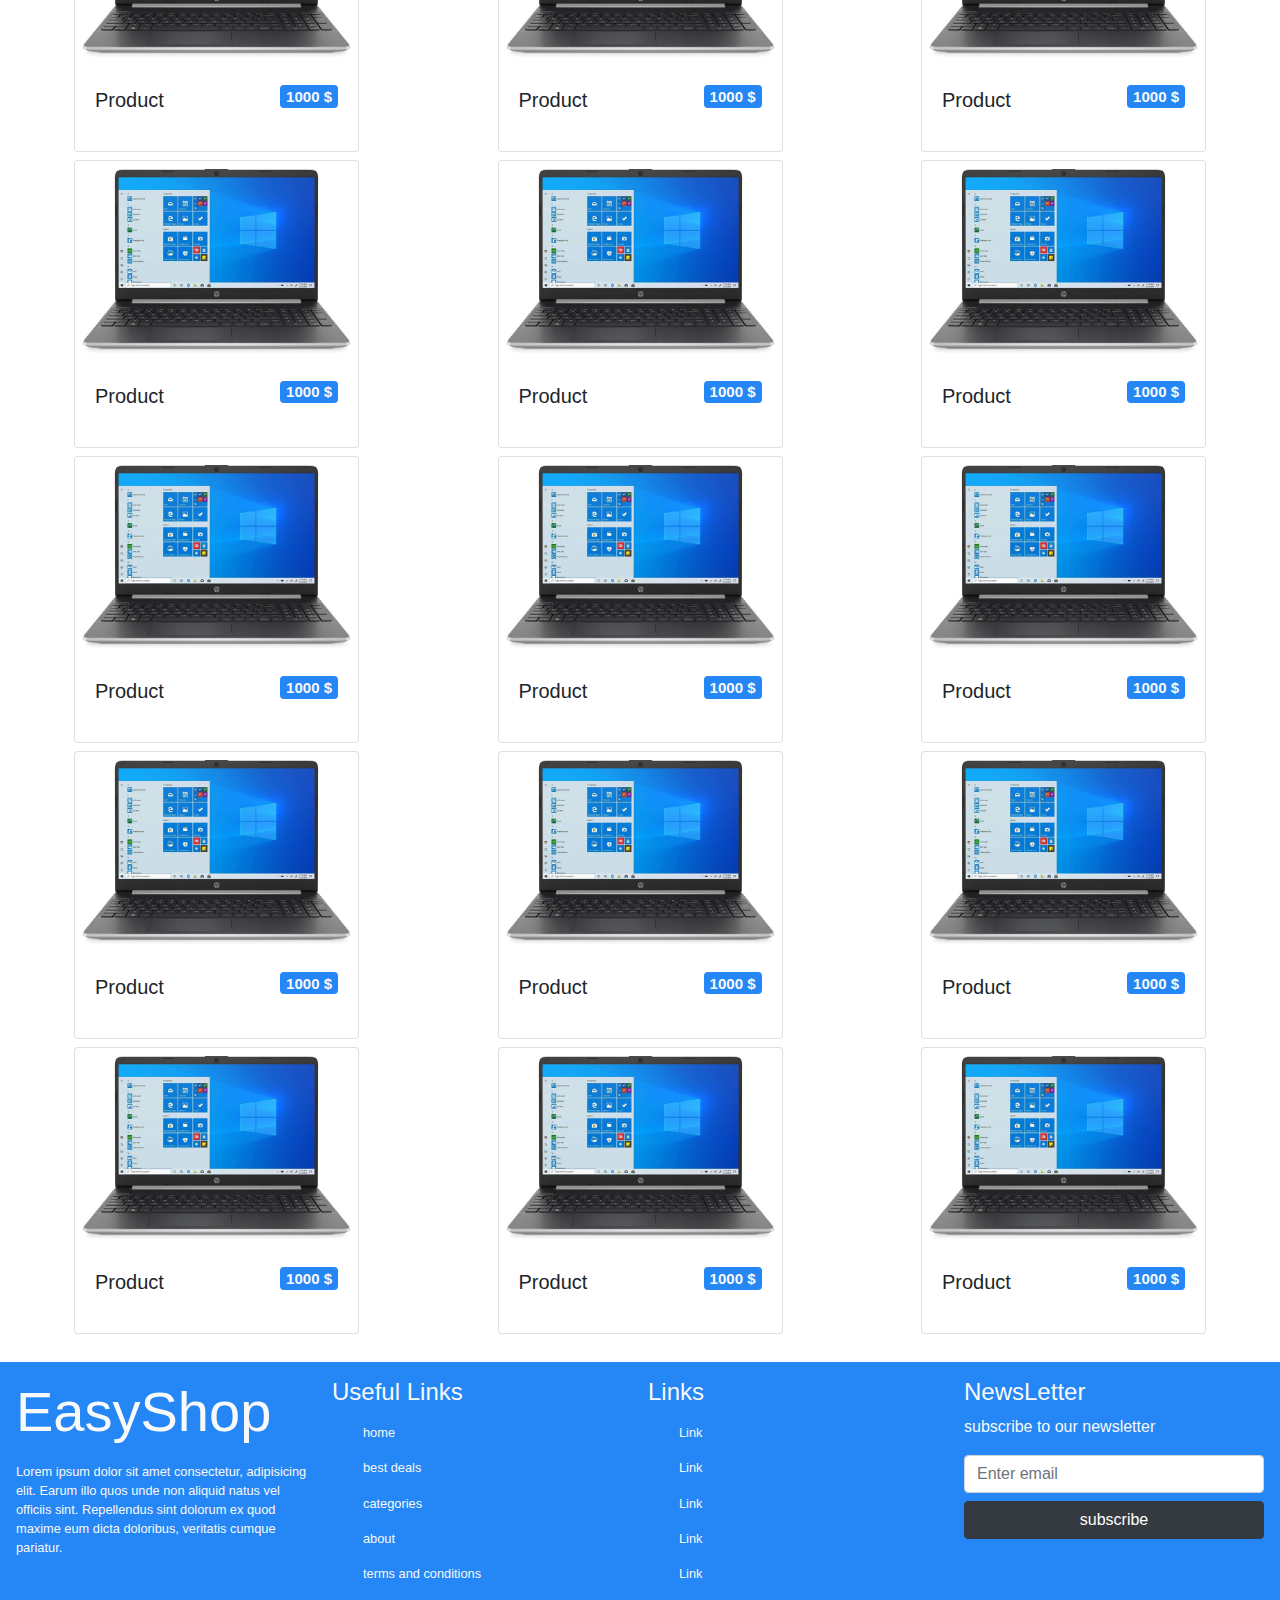
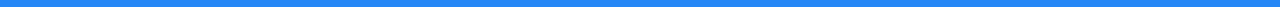
==== commit ebfca3d2: "adding shopping cart modal" ====
--- a/index.html
+++ b/index.html
@@ -35,7 +35,7 @@
         <ul class="navbar-nav ml-auto">
           <li class="nav-item mx-1"><a class="nav-link p-2 landing-effect" href=""><span><i class="fa fa-user"></i></span><span class="mx-1">Account</span></a></li>
           <li class="nav-item mx-1"><a class="nav-link p-2 landing-effect" href=""><span><i class="fa fa-sign-in-alt"></i></span><span class="mx-1">Login</span></a></li>
-          <li class="nav-item mx-1"><a class="nav-link landing-effect" href=""><span class="px-1"><i class="fa fa-shopping-cart"></i><sup class="ml-1 bg-temp-primary cart-counter text-light">5</sup></span></a></li>
+          <li class="nav-item mx-1"><a class="nav-link landing-effect" href="" data-toggle="modal" data-target="#cart-modal"><span class="px-1"><i class="fa fa-shopping-cart"></i><sup class="ml-1 bg-temp-primary cart-counter text-light">5</sup></span></a></li>
           <li class="nav-item mx-1"><a class="nav-link landing-effect" href=""><span class="px-1"><i class="fa fa-question"></i></span></a></li>
         </ul>
       </div>
@@ -72,7 +72,7 @@
           </div>
         </div>
         <div class="row mx-auto text-light mb-2">
-          <div class="col-lg-7 p-2"><img class="img-thumbnail" src="./images/laptop.jpg" alt=""/></div>
+          <div class="col-lg-7 p-2"><img class="img-thumbnail" src="images/laptop.jpg" alt=""/></div>
           <div class="col-lg-5 d-lg-block d-none">
             <p class="lead">Lorem, ipsum dolor sit amet consectetur adipisicing elit. Molestias accusantium sequi quam omnis magni architecto ab eius veritatis. Ut incidunt, rerum molestias in suscipit minima ipsam amet mollitia est perspiciatis!</p>
             <div class="text-center">
@@ -85,32 +85,32 @@
     <div class="my-4">
       <p class="text-center h3">Hot Sale</p>
       <div class="row mx-auto container justify-content-between my-3 px-0">
-                <div class="card px-0 col-lg-3 col-md-5 mx-1 my-1"><a class="product-img-container" href=""><img class="img-fluid p-2" src="./images/laptop.jpg" alt=""/></a>
-                  <div class="card-body">
-                    <p class="lead clearfix"> <span>Product</span><span class="badge bg-temp-primary text-light float-right">1000 $</span></p>
-                  </div>
-                </div>
-                <div class="card px-0 col-lg-3 col-md-5 mx-1 my-1"><a class="product-img-container" href=""><img class="img-fluid p-2" src="./images/laptop.jpg" alt=""/></a>
-                  <div class="card-body">
-                    <p class="lead clearfix"> <span>Product</span><span class="badge bg-temp-primary text-light float-right">1000 $</span></p>
-                  </div>
-                </div>
-                <div class="card px-0 col-lg-3 col-md-5 mx-1 my-1"><a class="product-img-container" href=""><img class="img-fluid p-2" src="./images/laptop.jpg" alt=""/></a>
-                  <div class="card-body">
-                    <p class="lead clearfix"> <span>Product</span><span class="badge bg-temp-primary text-light float-right">1000 $</span></p>
-                  </div>
-                </div>
-                <div class="card px-0 col-lg-3 col-md-5 mx-1 my-1"><a class="product-img-container" href=""><img class="img-fluid p-2" src="./images/laptop.jpg" alt=""/></a>
-                  <div class="card-body">
-                    <p class="lead clearfix"> <span>Product</span><span class="badge bg-temp-primary text-light float-right">1000 $</span></p>
-                  </div>
-                </div>
-                <div class="card px-0 col-lg-3 col-md-5 mx-1 my-1"><a class="product-img-container" href=""><img class="img-fluid p-2" src="./images/laptop.jpg" alt=""/></a>
-                  <div class="card-body">
-                    <p class="lead clearfix"> <span>Product</span><span class="badge bg-temp-primary text-light float-right">1000 $</span></p>
-                  </div>
-                </div>
-                <div class="card px-0 col-lg-3 col-md-5 mx-1 my-1"><a class="product-img-container" href=""><img class="img-fluid p-2" src="./images/laptop.jpg" alt=""/></a>
+                <div class="card px-0 col-lg-3 col-md-5 mx-1 my-1"><a class="product-img-container" href=""><img class="img-fluid p-2" src="images/laptop.jpg" alt=""/></a>
+                  <div class="card-body">
+                    <p class="lead clearfix"> <span>Product</span><span class="badge bg-temp-primary text-light float-right">1000 $</span></p>
+                  </div>
+                </div>
+                <div class="card px-0 col-lg-3 col-md-5 mx-1 my-1"><a class="product-img-container" href=""><img class="img-fluid p-2" src="images/laptop.jpg" alt=""/></a>
+                  <div class="card-body">
+                    <p class="lead clearfix"> <span>Product</span><span class="badge bg-temp-primary text-light float-right">1000 $</span></p>
+                  </div>
+                </div>
+                <div class="card px-0 col-lg-3 col-md-5 mx-1 my-1"><a class="product-img-container" href=""><img class="img-fluid p-2" src="images/laptop.jpg" alt=""/></a>
+                  <div class="card-body">
+                    <p class="lead clearfix"> <span>Product</span><span class="badge bg-temp-primary text-light float-right">1000 $</span></p>
+                  </div>
+                </div>
+                <div class="card px-0 col-lg-3 col-md-5 mx-1 my-1"><a class="product-img-container" href=""><img class="img-fluid p-2" src="images/laptop.jpg" alt=""/></a>
+                  <div class="card-body">
+                    <p class="lead clearfix"> <span>Product</span><span class="badge bg-temp-primary text-light float-right">1000 $</span></p>
+                  </div>
+                </div>
+                <div class="card px-0 col-lg-3 col-md-5 mx-1 my-1"><a class="product-img-container" href=""><img class="img-fluid p-2" src="images/laptop.jpg" alt=""/></a>
+                  <div class="card-body">
+                    <p class="lead clearfix"> <span>Product</span><span class="badge bg-temp-primary text-light float-right">1000 $</span></p>
+                  </div>
+                </div>
+                <div class="card px-0 col-lg-3 col-md-5 mx-1 my-1"><a class="product-img-container" href=""><img class="img-fluid p-2" src="images/laptop.jpg" alt=""/></a>
                   <div class="card-body">
                     <p class="lead clearfix"> <span>Product</span><span class="badge bg-temp-primary text-light float-right">1000 $</span></p>
                   </div>
@@ -121,81 +121,137 @@
     <div class="my-4">
       <p class="text-center h3">Featured Product</p>
       <div class="row mx-auto container justify-content-between my-3 px-0">
-                <div class="card px-0 col-lg-3 col-md-5 mx-1 my-1"><a class="product-img-container" href=""><img class="img-fluid p-2" src="./images/laptop.jpg" alt=""/></a>
-                  <div class="card-body">
-                    <p class="lead clearfix"> <span>Product</span><span class="badge bg-temp-primary text-light float-right">1000 $</span></p>
-                  </div>
-                </div>
-                <div class="card px-0 col-lg-3 col-md-5 mx-1 my-1"><a class="product-img-container" href=""><img class="img-fluid p-2" src="./images/laptop.jpg" alt=""/></a>
-                  <div class="card-body">
-                    <p class="lead clearfix"> <span>Product</span><span class="badge bg-temp-primary text-light float-right">1000 $</span></p>
-                  </div>
-                </div>
-                <div class="card px-0 col-lg-3 col-md-5 mx-1 my-1"><a class="product-img-container" href=""><img class="img-fluid p-2" src="./images/laptop.jpg" alt=""/></a>
-                  <div class="card-body">
-                    <p class="lead clearfix"> <span>Product</span><span class="badge bg-temp-primary text-light float-right">1000 $</span></p>
-                  </div>
-                </div>
-                <div class="card px-0 col-lg-3 col-md-5 mx-1 my-1"><a class="product-img-container" href=""><img class="img-fluid p-2" src="./images/laptop.jpg" alt=""/></a>
-                  <div class="card-body">
-                    <p class="lead clearfix"> <span>Product</span><span class="badge bg-temp-primary text-light float-right">1000 $</span></p>
-                  </div>
-                </div>
-                <div class="card px-0 col-lg-3 col-md-5 mx-1 my-1"><a class="product-img-container" href=""><img class="img-fluid p-2" src="./images/laptop.jpg" alt=""/></a>
-                  <div class="card-body">
-                    <p class="lead clearfix"> <span>Product</span><span class="badge bg-temp-primary text-light float-right">1000 $</span></p>
-                  </div>
-                </div>
-                <div class="card px-0 col-lg-3 col-md-5 mx-1 my-1"><a class="product-img-container" href=""><img class="img-fluid p-2" src="./images/laptop.jpg" alt=""/></a>
-                  <div class="card-body">
-                    <p class="lead clearfix"> <span>Product</span><span class="badge bg-temp-primary text-light float-right">1000 $</span></p>
-                  </div>
-                </div>
-                <div class="card px-0 col-lg-3 col-md-5 mx-1 my-1"><a class="product-img-container" href=""><img class="img-fluid p-2" src="./images/laptop.jpg" alt=""/></a>
-                  <div class="card-body">
-                    <p class="lead clearfix"> <span>Product</span><span class="badge bg-temp-primary text-light float-right">1000 $</span></p>
-                  </div>
-                </div>
-                <div class="card px-0 col-lg-3 col-md-5 mx-1 my-1"><a class="product-img-container" href=""><img class="img-fluid p-2" src="./images/laptop.jpg" alt=""/></a>
-                  <div class="card-body">
-                    <p class="lead clearfix"> <span>Product</span><span class="badge bg-temp-primary text-light float-right">1000 $</span></p>
-                  </div>
-                </div>
-                <div class="card px-0 col-lg-3 col-md-5 mx-1 my-1"><a class="product-img-container" href=""><img class="img-fluid p-2" src="./images/laptop.jpg" alt=""/></a>
-                  <div class="card-body">
-                    <p class="lead clearfix"> <span>Product</span><span class="badge bg-temp-primary text-light float-right">1000 $</span></p>
-                  </div>
-                </div>
-                <div class="card px-0 col-lg-3 col-md-5 mx-1 my-1"><a class="product-img-container" href=""><img class="img-fluid p-2" src="./images/laptop.jpg" alt=""/></a>
-                  <div class="card-body">
-                    <p class="lead clearfix"> <span>Product</span><span class="badge bg-temp-primary text-light float-right">1000 $</span></p>
-                  </div>
-                </div>
-                <div class="card px-0 col-lg-3 col-md-5 mx-1 my-1"><a class="product-img-container" href=""><img class="img-fluid p-2" src="./images/laptop.jpg" alt=""/></a>
-                  <div class="card-body">
-                    <p class="lead clearfix"> <span>Product</span><span class="badge bg-temp-primary text-light float-right">1000 $</span></p>
-                  </div>
-                </div>
-                <div class="card px-0 col-lg-3 col-md-5 mx-1 my-1"><a class="product-img-container" href=""><img class="img-fluid p-2" src="./images/laptop.jpg" alt=""/></a>
-                  <div class="card-body">
-                    <p class="lead clearfix"> <span>Product</span><span class="badge bg-temp-primary text-light float-right">1000 $</span></p>
-                  </div>
-                </div>
-                <div class="card px-0 col-lg-3 col-md-5 mx-1 my-1"><a class="product-img-container" href=""><img class="img-fluid p-2" src="./images/laptop.jpg" alt=""/></a>
-                  <div class="card-body">
-                    <p class="lead clearfix"> <span>Product</span><span class="badge bg-temp-primary text-light float-right">1000 $</span></p>
-                  </div>
-                </div>
-                <div class="card px-0 col-lg-3 col-md-5 mx-1 my-1"><a class="product-img-container" href=""><img class="img-fluid p-2" src="./images/laptop.jpg" alt=""/></a>
-                  <div class="card-body">
-                    <p class="lead clearfix"> <span>Product</span><span class="badge bg-temp-primary text-light float-right">1000 $</span></p>
-                  </div>
-                </div>
-                <div class="card px-0 col-lg-3 col-md-5 mx-1 my-1"><a class="product-img-container" href=""><img class="img-fluid p-2" src="./images/laptop.jpg" alt=""/></a>
-                  <div class="card-body">
-                    <p class="lead clearfix"> <span>Product</span><span class="badge bg-temp-primary text-light float-right">1000 $</span></p>
-                  </div>
-                </div>
+                <div class="card px-0 col-lg-3 col-md-5 mx-1 my-1"><a class="product-img-container" href=""><img class="img-fluid p-2" src="images/laptop.jpg" alt=""/></a>
+                  <div class="card-body">
+                    <p class="lead clearfix"> <span>Product</span><span class="badge bg-temp-primary text-light float-right">1000 $</span></p>
+                  </div>
+                </div>
+                <div class="card px-0 col-lg-3 col-md-5 mx-1 my-1"><a class="product-img-container" href=""><img class="img-fluid p-2" src="images/laptop.jpg" alt=""/></a>
+                  <div class="card-body">
+                    <p class="lead clearfix"> <span>Product</span><span class="badge bg-temp-primary text-light float-right">1000 $</span></p>
+                  </div>
+                </div>
+                <div class="card px-0 col-lg-3 col-md-5 mx-1 my-1"><a class="product-img-container" href=""><img class="img-fluid p-2" src="images/laptop.jpg" alt=""/></a>
+                  <div class="card-body">
+                    <p class="lead clearfix"> <span>Product</span><span class="badge bg-temp-primary text-light float-right">1000 $</span></p>
+                  </div>
+                </div>
+                <div class="card px-0 col-lg-3 col-md-5 mx-1 my-1"><a class="product-img-container" href=""><img class="img-fluid p-2" src="images/laptop.jpg" alt=""/></a>
+                  <div class="card-body">
+                    <p class="lead clearfix"> <span>Product</span><span class="badge bg-temp-primary text-light float-right">1000 $</span></p>
+                  </div>
+                </div>
+                <div class="card px-0 col-lg-3 col-md-5 mx-1 my-1"><a class="product-img-container" href=""><img class="img-fluid p-2" src="images/laptop.jpg" alt=""/></a>
+                  <div class="card-body">
+                    <p class="lead clearfix"> <span>Product</span><span class="badge bg-temp-primary text-light float-right">1000 $</span></p>
+                  </div>
+                </div>
+                <div class="card px-0 col-lg-3 col-md-5 mx-1 my-1"><a class="product-img-container" href=""><img class="img-fluid p-2" src="images/laptop.jpg" alt=""/></a>
+                  <div class="card-body">
+                    <p class="lead clearfix"> <span>Product</span><span class="badge bg-temp-primary text-light float-right">1000 $</span></p>
+                  </div>
+                </div>
+                <div class="card px-0 col-lg-3 col-md-5 mx-1 my-1"><a class="product-img-container" href=""><img class="img-fluid p-2" src="images/laptop.jpg" alt=""/></a>
+                  <div class="card-body">
+                    <p class="lead clearfix"> <span>Product</span><span class="badge bg-temp-primary text-light float-right">1000 $</span></p>
+                  </div>
+                </div>
+                <div class="card px-0 col-lg-3 col-md-5 mx-1 my-1"><a class="product-img-container" href=""><img class="img-fluid p-2" src="images/laptop.jpg" alt=""/></a>
+                  <div class="card-body">
+                    <p class="lead clearfix"> <span>Product</span><span class="badge bg-temp-primary text-light float-right">1000 $</span></p>
+                  </div>
+                </div>
+                <div class="card px-0 col-lg-3 col-md-5 mx-1 my-1"><a class="product-img-container" href=""><img class="img-fluid p-2" src="images/laptop.jpg" alt=""/></a>
+                  <div class="card-body">
+                    <p class="lead clearfix"> <span>Product</span><span class="badge bg-temp-primary text-light float-right">1000 $</span></p>
+                  </div>
+                </div>
+                <div class="card px-0 col-lg-3 col-md-5 mx-1 my-1"><a class="product-img-container" href=""><img class="img-fluid p-2" src="images/laptop.jpg" alt=""/></a>
+                  <div class="card-body">
+                    <p class="lead clearfix"> <span>Product</span><span class="badge bg-temp-primary text-light float-right">1000 $</span></p>
+                  </div>
+                </div>
+                <div class="card px-0 col-lg-3 col-md-5 mx-1 my-1"><a class="product-img-container" href=""><img class="img-fluid p-2" src="images/laptop.jpg" alt=""/></a>
+                  <div class="card-body">
+                    <p class="lead clearfix"> <span>Product</span><span class="badge bg-temp-primary text-light float-right">1000 $</span></p>
+                  </div>
+                </div>
+                <div class="card px-0 col-lg-3 col-md-5 mx-1 my-1"><a class="product-img-container" href=""><img class="img-fluid p-2" src="images/laptop.jpg" alt=""/></a>
+                  <div class="card-body">
+                    <p class="lead clearfix"> <span>Product</span><span class="badge bg-temp-primary text-light float-right">1000 $</span></p>
+                  </div>
+                </div>
+                <div class="card px-0 col-lg-3 col-md-5 mx-1 my-1"><a class="product-img-container" href=""><img class="img-fluid p-2" src="images/laptop.jpg" alt=""/></a>
+                  <div class="card-body">
+                    <p class="lead clearfix"> <span>Product</span><span class="badge bg-temp-primary text-light float-right">1000 $</span></p>
+                  </div>
+                </div>
+                <div class="card px-0 col-lg-3 col-md-5 mx-1 my-1"><a class="product-img-container" href=""><img class="img-fluid p-2" src="images/laptop.jpg" alt=""/></a>
+                  <div class="card-body">
+                    <p class="lead clearfix"> <span>Product</span><span class="badge bg-temp-primary text-light float-right">1000 $</span></p>
+                  </div>
+                </div>
+                <div class="card px-0 col-lg-3 col-md-5 mx-1 my-1"><a class="product-img-container" href=""><img class="img-fluid p-2" src="images/laptop.jpg" alt=""/></a>
+                  <div class="card-body">
+                    <p class="lead clearfix"> <span>Product</span><span class="badge bg-temp-primary text-light float-right">1000 $</span></p>
+                  </div>
+                </div>
+      </div>
+    </div>
+    <div class="modal fade" id="cart-modal" data-index="-1">
+      <div class="modal-dialog modal-dialog-scrollable">
+        <div class="modal-content">
+          <div class="modal-header">
+            <p class="lead mb-0 text-temp-primary">My Cart</p>
+            <button class="close" data-dismiss="modal"><span>&times;</span></button>
+          </div>
+          <div class="modal-body">
+            <div class="row mx-auto">
+              <div class="col-3 p-2"><img class="img-thumbnail" src="images/laptop.jpg" alt=""/></div>
+              <div class="col-9 p-2">
+                <p class="mb-0">Product Name</p>
+                <p class="mb-0 small clearfix"><span>Price</span><span class="float-right font-weight-bold">1000$</span></p>
+                <p class="mb-0 small clearfix"><span>Quantity</span><span class="float-right font-weight-bold">2</span></p>
+              </div>
+            </div>
+            <div class="row mx-auto">
+              <div class="col-3 p-2"><img class="img-thumbnail" src="images/laptop.jpg" alt=""/></div>
+              <div class="col-9 p-2">
+                <p class="mb-0">Product Name</p>
+                <p class="mb-0 small clearfix"><span>Price</span><span class="float-right font-weight-bold">1000$</span></p>
+                <p class="mb-0 small clearfix"><span>Quantity</span><span class="float-right font-weight-bold">2</span></p>
+              </div>
+            </div>
+            <div class="row mx-auto">
+              <div class="col-3 p-2"><img class="img-thumbnail" src="images/laptop.jpg" alt=""/></div>
+              <div class="col-9 p-2">
+                <p class="mb-0">Product Name</p>
+                <p class="mb-0 small clearfix"><span>Price</span><span class="float-right font-weight-bold">1000$</span></p>
+                <p class="mb-0 small clearfix"><span>Quantity</span><span class="float-right font-weight-bold">2</span></p>
+              </div>
+            </div>
+            <div class="row mx-auto">
+              <div class="col-3 p-2"><img class="img-thumbnail" src="images/laptop.jpg" alt=""/></div>
+              <div class="col-9 p-2">
+                <p class="mb-0">Product Name</p>
+                <p class="mb-0 small clearfix"><span>Price</span><span class="float-right font-weight-bold">1000$</span></p>
+                <p class="mb-0 small clearfix"><span>Quantity</span><span class="float-right font-weight-bold">2</span></p>
+              </div>
+            </div>
+            <div class="row mx-auto">
+              <div class="col-3 p-2"><img class="img-thumbnail" src="images/laptop.jpg" alt=""/></div>
+              <div class="col-9 p-2">
+                <p class="mb-0">Product Name</p>
+                <p class="mb-0 small clearfix"><span>Price</span><span class="float-right font-weight-bold">1000$</span></p>
+                <p class="mb-0 small clearfix"><span>Quantity</span><span class="float-right font-weight-bold">2</span></p>
+              </div>
+            </div>
+          </div>
+          <div class="modal-footer">
+            <button class="btn btn-dark btn-sm" data-dismiss="modal">close</button>
+            <button class="btn btn-success btn-sm">Checkout</button>
+          </div>
+        </div>
       </div>
     </div>
     <div class="row mx-auto bg-temp-primary p-2">
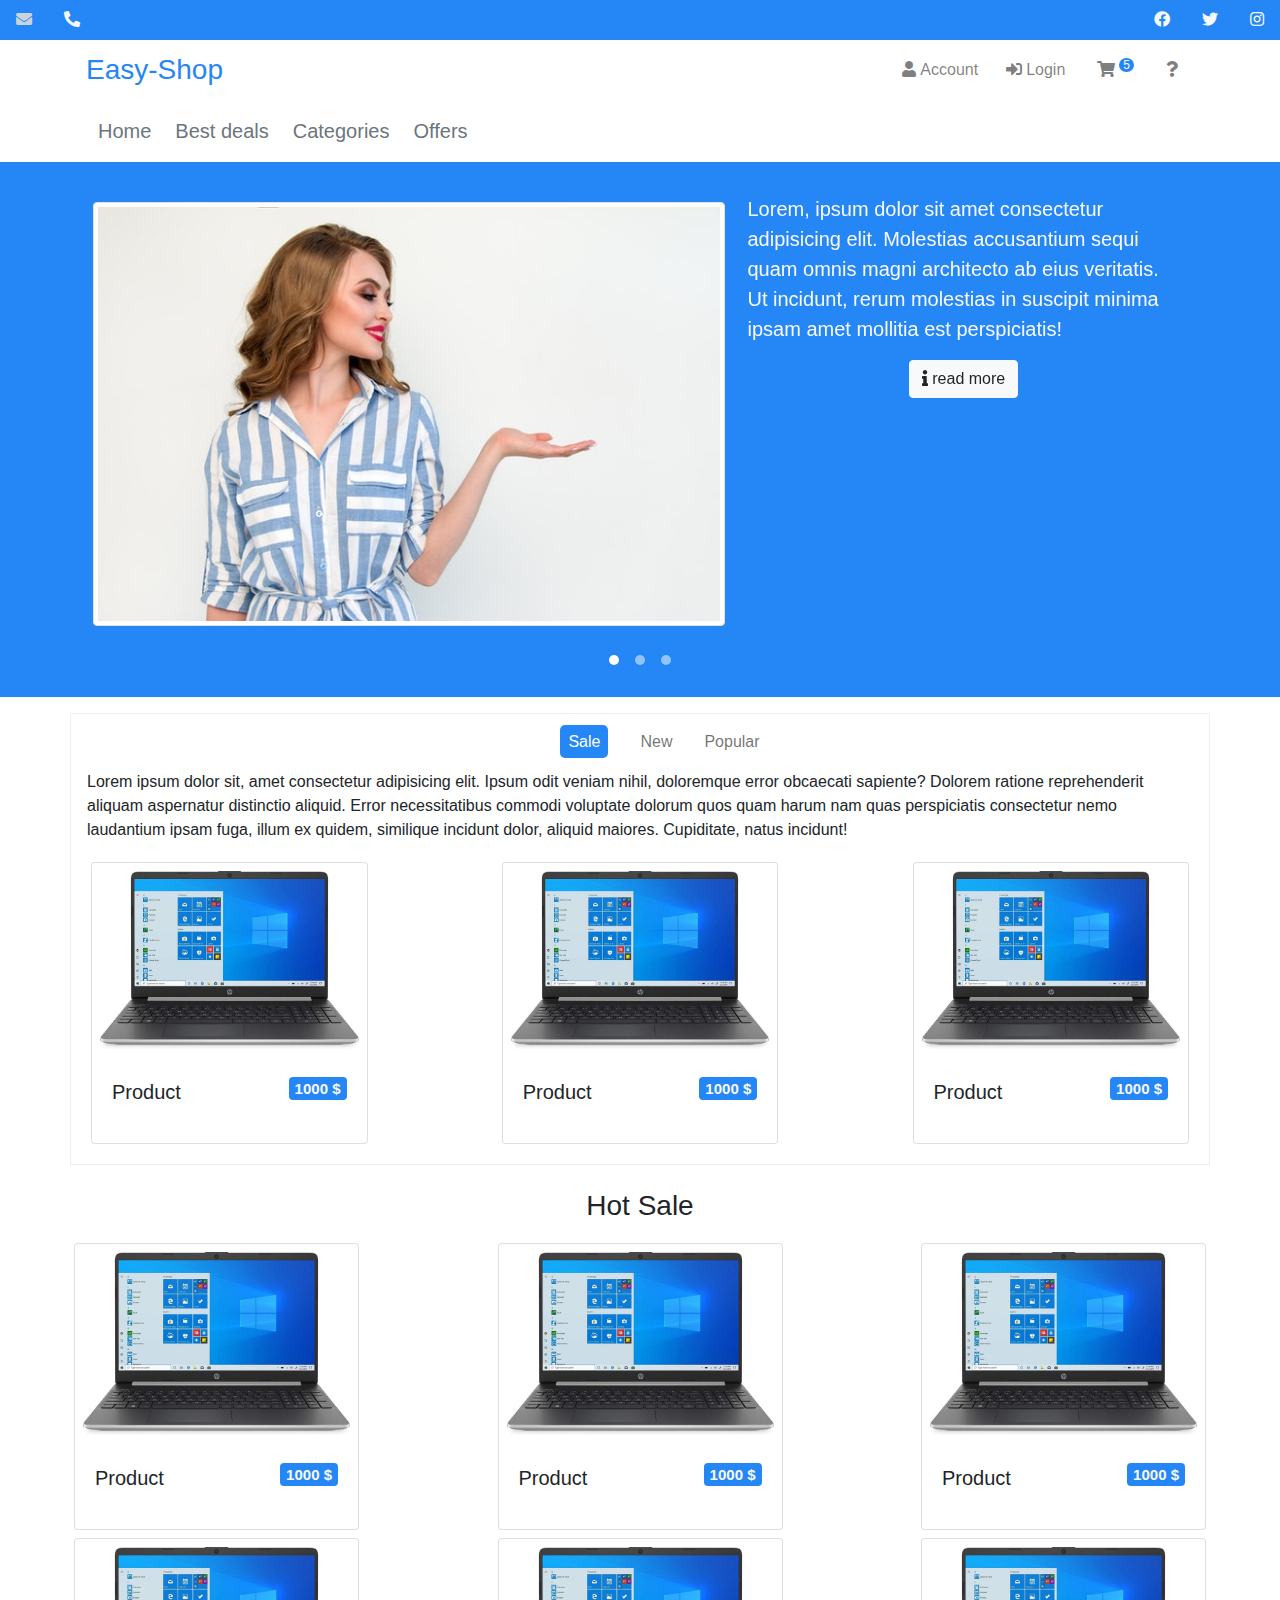
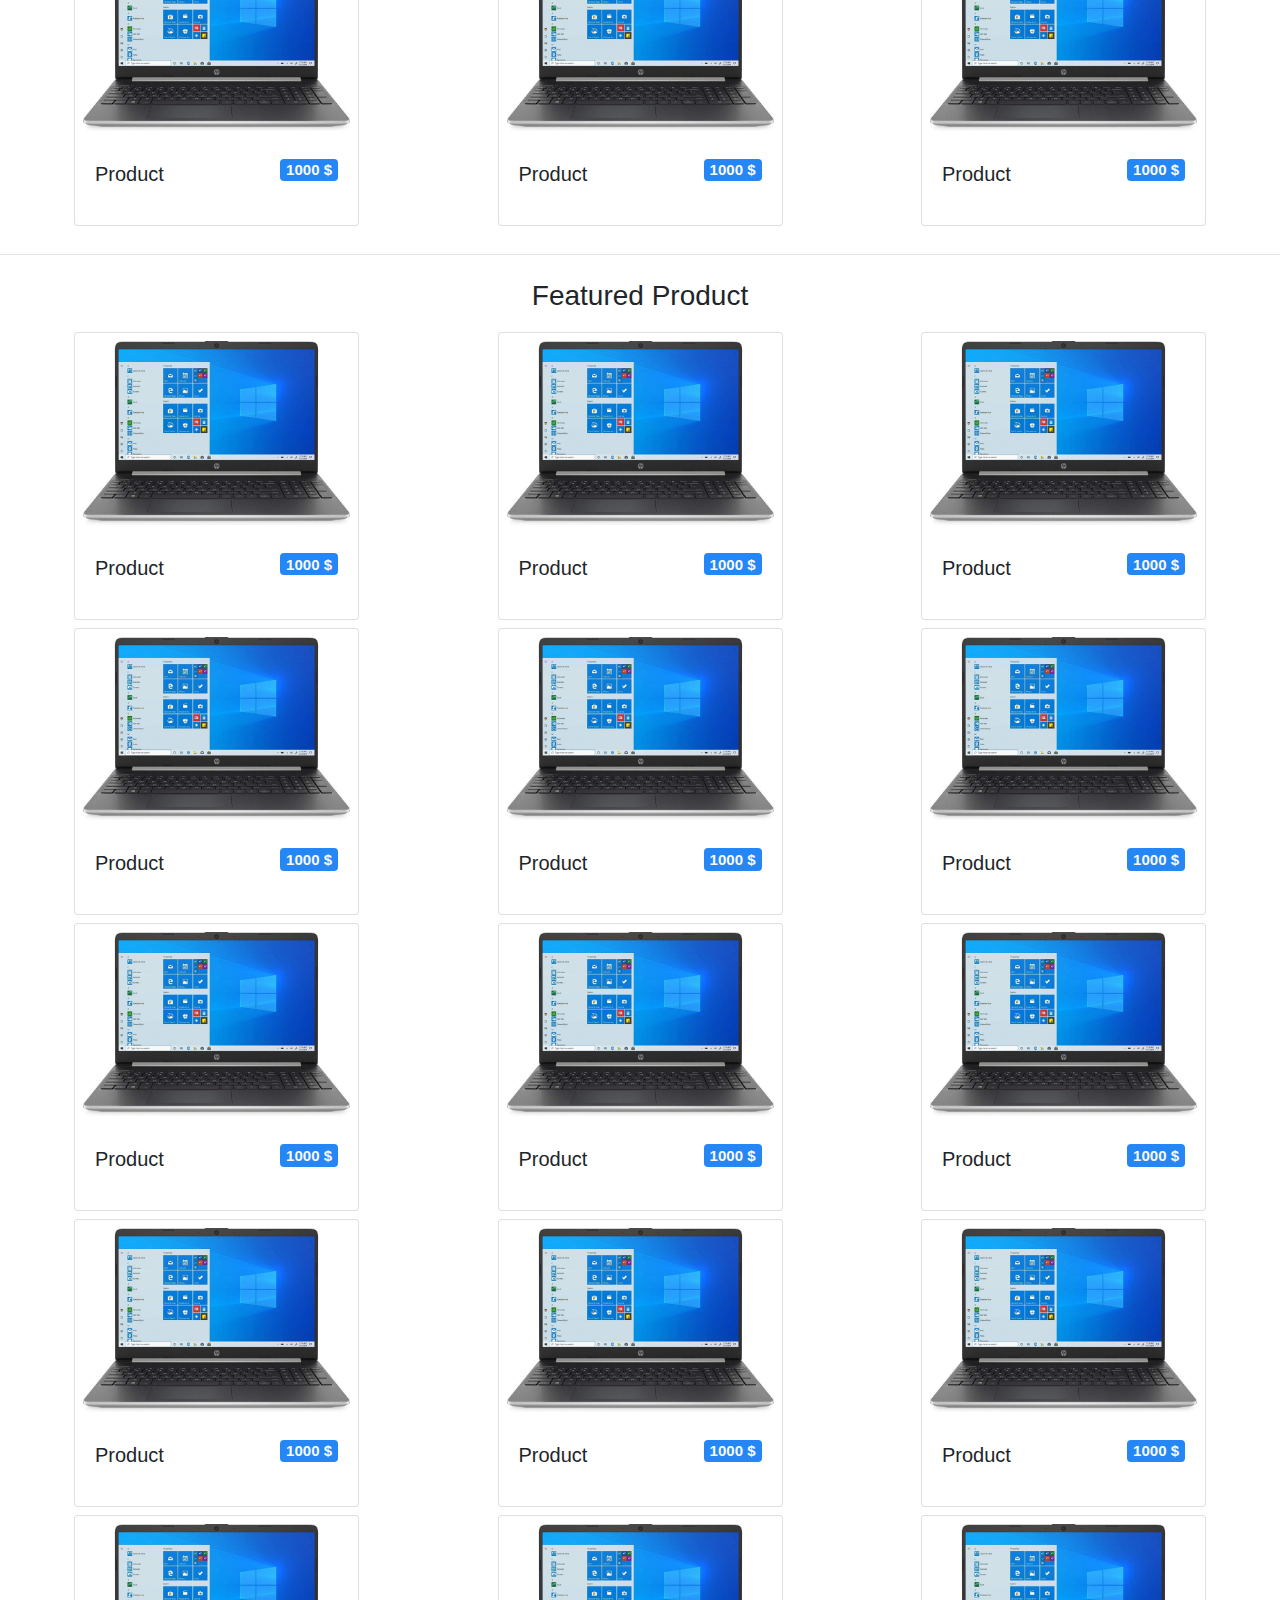
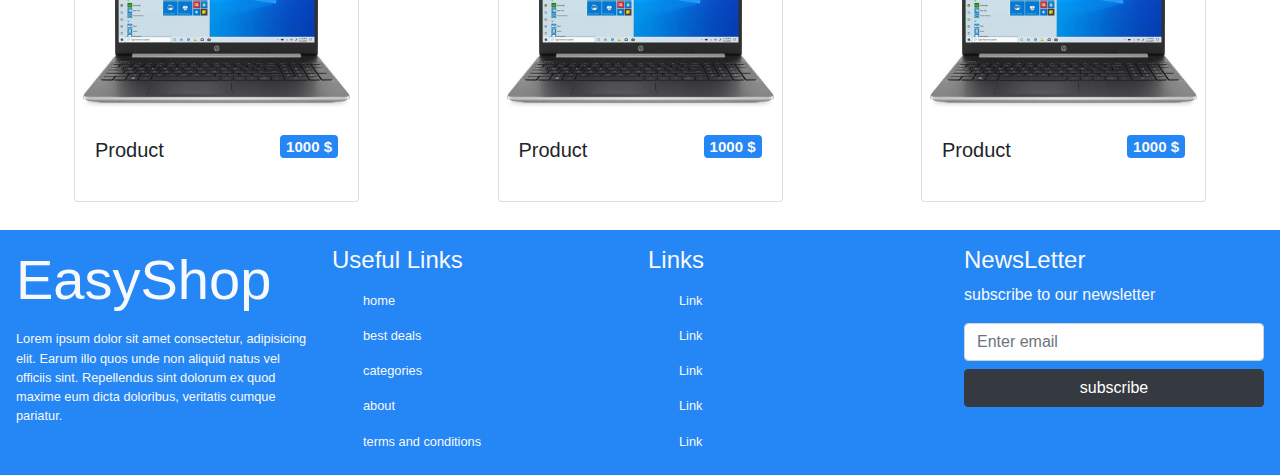
==== commit 14718243: "add feature box" ====
--- a/index.html
+++ b/index.html
@@ -82,6 +82,84 @@
         </div>
       </div>
     </div>
+    <div class="featured-box container">
+      <ul class="featured-nav">
+        <li class="featured-nav-item active"><a class="featured-nav-link" href="" data-index="0">Sale</a></li>
+        <li class="featured-nav-item"> <a class="featured-nav-link" href="" data-index="1">New</a></li>
+        <li class="featured-nav-item"> <a class="featured-nav-link" href="" data-index="2">Popular</a></li>
+      </ul>
+      <div class="featured-items-container">
+        <div class="featured-item">
+          <p class="featured-item-title">Lorem ipsum dolor sit, amet consectetur adipisicing elit. Ipsum odit veniam nihil, doloremque error obcaecati sapiente? Dolorem ratione reprehenderit aliquam aspernatur distinctio aliquid. Error necessitatibus commodi voluptate dolorum quos quam harum nam quas perspiciatis consectetur nemo laudantium ipsam fuga, illum ex quidem, similique incidunt dolor, aliquid maiores. Cupiditate, natus incidunt!</p>
+              <div class="card px-0 col-lg-3 col-md-5 mx-1 my-1"><a class="product-img-container" href=""><img class="img-fluid p-2" src="images/laptop.jpg" alt=""/></a>
+                <div class="card-body">
+                  <p class="lead clearfix"> <span>Product</span><span class="badge bg-temp-primary text-light float-right">1000 $</span></p>
+                </div>
+              </div>
+              <div class="card px-0 col-lg-3 col-md-5 mx-1 my-1"><a class="product-img-container" href=""><img class="img-fluid p-2" src="images/laptop.jpg" alt=""/></a>
+                <div class="card-body">
+                  <p class="lead clearfix"> <span>Product</span><span class="badge bg-temp-primary text-light float-right">1000 $</span></p>
+                </div>
+              </div>
+              <div class="card px-0 col-lg-3 col-md-5 mx-1 my-1"><a class="product-img-container" href=""><img class="img-fluid p-2" src="images/laptop.jpg" alt=""/></a>
+                <div class="card-body">
+                  <p class="lead clearfix"> <span>Product</span><span class="badge bg-temp-primary text-light float-right">1000 $</span></p>
+                </div>
+              </div>
+        </div>
+        <div class="featured-item">
+          <p class="featured-item-title">Lorem ipsum dolor sit, amet consectetur adipisicing elit. Ipsum odit veniam nihil, doloremque error obcaecati sapiente? Dolorem ratione reprehenderit aliquam aspernatur distinctio aliquid. Error necessitatibus commodi voluptate dolorum quos quam harum nam quas perspiciatis consectetur nemo laudantium ipsam fuga, illum ex quidem, similique incidunt dolor, aliquid maiores. Cupiditate, natus incidunt!</p>
+              <div class="card px-0 col-lg-3 col-md-5 mx-1 my-1"><a class="product-img-container" href=""><img class="img-fluid p-2" src="images/laptop.jpg" alt=""/></a>
+                <div class="card-body">
+                  <p class="lead clearfix"> <span>Product</span><span class="badge bg-temp-primary text-light float-right">1000 $</span></p>
+                </div>
+              </div>
+              <div class="card px-0 col-lg-3 col-md-5 mx-1 my-1"><a class="product-img-container" href=""><img class="img-fluid p-2" src="images/laptop.jpg" alt=""/></a>
+                <div class="card-body">
+                  <p class="lead clearfix"> <span>Product</span><span class="badge bg-temp-primary text-light float-right">1000 $</span></p>
+                </div>
+              </div>
+              <div class="card px-0 col-lg-3 col-md-5 mx-1 my-1"><a class="product-img-container" href=""><img class="img-fluid p-2" src="images/laptop.jpg" alt=""/></a>
+                <div class="card-body">
+                  <p class="lead clearfix"> <span>Product</span><span class="badge bg-temp-primary text-light float-right">1000 $</span></p>
+                </div>
+              </div>
+        </div>
+        <div class="featured-item">
+          <p class="featured-item-title">Lorem ipsum dolor sit, amet consectetur adipisicing elit. Ipsum odit veniam nihil, doloremque error obcaecati sapiente? Dolorem ratione reprehenderit aliquam aspernatur distinctio aliquid. Error necessitatibus commodi voluptate dolorum quos quam harum nam quas perspiciatis consectetur nemo laudantium ipsam fuga, illum ex quidem, similique incidunt dolor, aliquid maiores. Cupiditate, natus incidunt!</p>
+              <div class="card px-0 col-lg-3 col-md-5 mx-1 my-1"><a class="product-img-container" href=""><img class="img-fluid p-2" src="images/laptop.jpg" alt=""/></a>
+                <div class="card-body">
+                  <p class="lead clearfix"> <span>Product</span><span class="badge bg-temp-primary text-light float-right">1000 $</span></p>
+                </div>
+              </div>
+              <div class="card px-0 col-lg-3 col-md-5 mx-1 my-1"><a class="product-img-container" href=""><img class="img-fluid p-2" src="images/laptop.jpg" alt=""/></a>
+                <div class="card-body">
+                  <p class="lead clearfix"> <span>Product</span><span class="badge bg-temp-primary text-light float-right">1000 $</span></p>
+                </div>
+              </div>
+              <div class="card px-0 col-lg-3 col-md-5 mx-1 my-1"><a class="product-img-container" href=""><img class="img-fluid p-2" src="images/laptop.jpg" alt=""/></a>
+                <div class="card-body">
+                  <p class="lead clearfix"> <span>Product</span><span class="badge bg-temp-primary text-light float-right">1000 $</span></p>
+                </div>
+              </div>
+              <div class="card px-0 col-lg-3 col-md-5 mx-1 my-1"><a class="product-img-container" href=""><img class="img-fluid p-2" src="images/laptop.jpg" alt=""/></a>
+                <div class="card-body">
+                  <p class="lead clearfix"> <span>Product</span><span class="badge bg-temp-primary text-light float-right">1000 $</span></p>
+                </div>
+              </div>
+              <div class="card px-0 col-lg-3 col-md-5 mx-1 my-1"><a class="product-img-container" href=""><img class="img-fluid p-2" src="images/laptop.jpg" alt=""/></a>
+                <div class="card-body">
+                  <p class="lead clearfix"> <span>Product</span><span class="badge bg-temp-primary text-light float-right">1000 $</span></p>
+                </div>
+              </div>
+              <div class="card px-0 col-lg-3 col-md-5 mx-1 my-1"><a class="product-img-container" href=""><img class="img-fluid p-2" src="images/laptop.jpg" alt=""/></a>
+                <div class="card-body">
+                  <p class="lead clearfix"> <span>Product</span><span class="badge bg-temp-primary text-light float-right">1000 $</span></p>
+                </div>
+              </div>
+        </div>
+      </div>
+    </div>
     <div class="my-4">
       <p class="text-center h3">Hot Sale</p>
       <div class="row mx-auto container justify-content-between my-3 px-0">
--- a/css/e-commerce-template.css
+++ b/css/e-commerce-template.css
@@ -47,19 +47,9 @@
   transform: scale(1.3);
 }
 
-.fade {
-  animation-name: fade;
-  animation-duration: 1s;
-}
-
-@keyframes fade {
-  from {
-    opacity: 0;
-  }
-  to {
-    opacity: 1;
-  }
-}
+/**
+* Carousel styling
+*/
 .carousel-dots {
   display: flex;
   justify-content: center;
@@ -82,16 +72,82 @@
   outline: none;
 }
 
+/** cart counter styling */
 .cart-counter {
   border-radius: 50%;
   padding: 0 4px;
 }
 
+/** navbar  */
 #navbar-container {
   animation-name: landing_effect;
   animation-duration: 1s;
 }
 
+/** Featured box */
+.featured-box {
+  overflow: hidden;
+  padding: 1rem;
+  border: 1px solid #1111;
+}
+.featured-box .featured-nav {
+  /** Featured box navigation */
+  display: flex;
+  list-style: none;
+  justify-content: center;
+}
+.featured-box .featured-nav .featured-nav-item {
+  margin: 0 1rem;
+}
+.featured-box .featured-nav .featured-nav-item a {
+  color: #1119;
+  transition: 0.5s;
+  text-decoration: none;
+}
+.featured-box .featured-nav .featured-nav-item a:hover {
+  background-color: #2586f5;
+  color: white;
+  padding: 0.5rem;
+  border-radius: 5px;
+  opacity: 0.5;
+}
+.featured-box .featured-nav .active a {
+  background-color: #2586f5;
+  color: white;
+  padding: 0.5rem;
+  border-radius: 5px;
+}
+.featured-box .featured-nav .active a:hover {
+  opacity: 1;
+}
+.featured-box .featured-items-container {
+  width: 100%;
+  display: flex;
+  flex-direction: column;
+}
+.featured-box .featured-items-container .featured-item {
+  flex-wrap: wrap;
+  display: flex;
+  flex-direction: row;
+  justify-content: space-between;
+}
+.featured-box .featured-items-container .featured-item .featured-item-title {
+  width: 100%;
+}
+
+.fade-effect-enter {
+  animation-name: fade_effect_enter;
+  animation-duration: 0.7s;
+}
+
+@keyframes fade_effect_enter {
+  from {
+    opacity: 0;
+  }
+  to {
+    opacity: 1;
+  }
+}
 @keyframes landing_effect {
   from {
     opacity: 0.5;
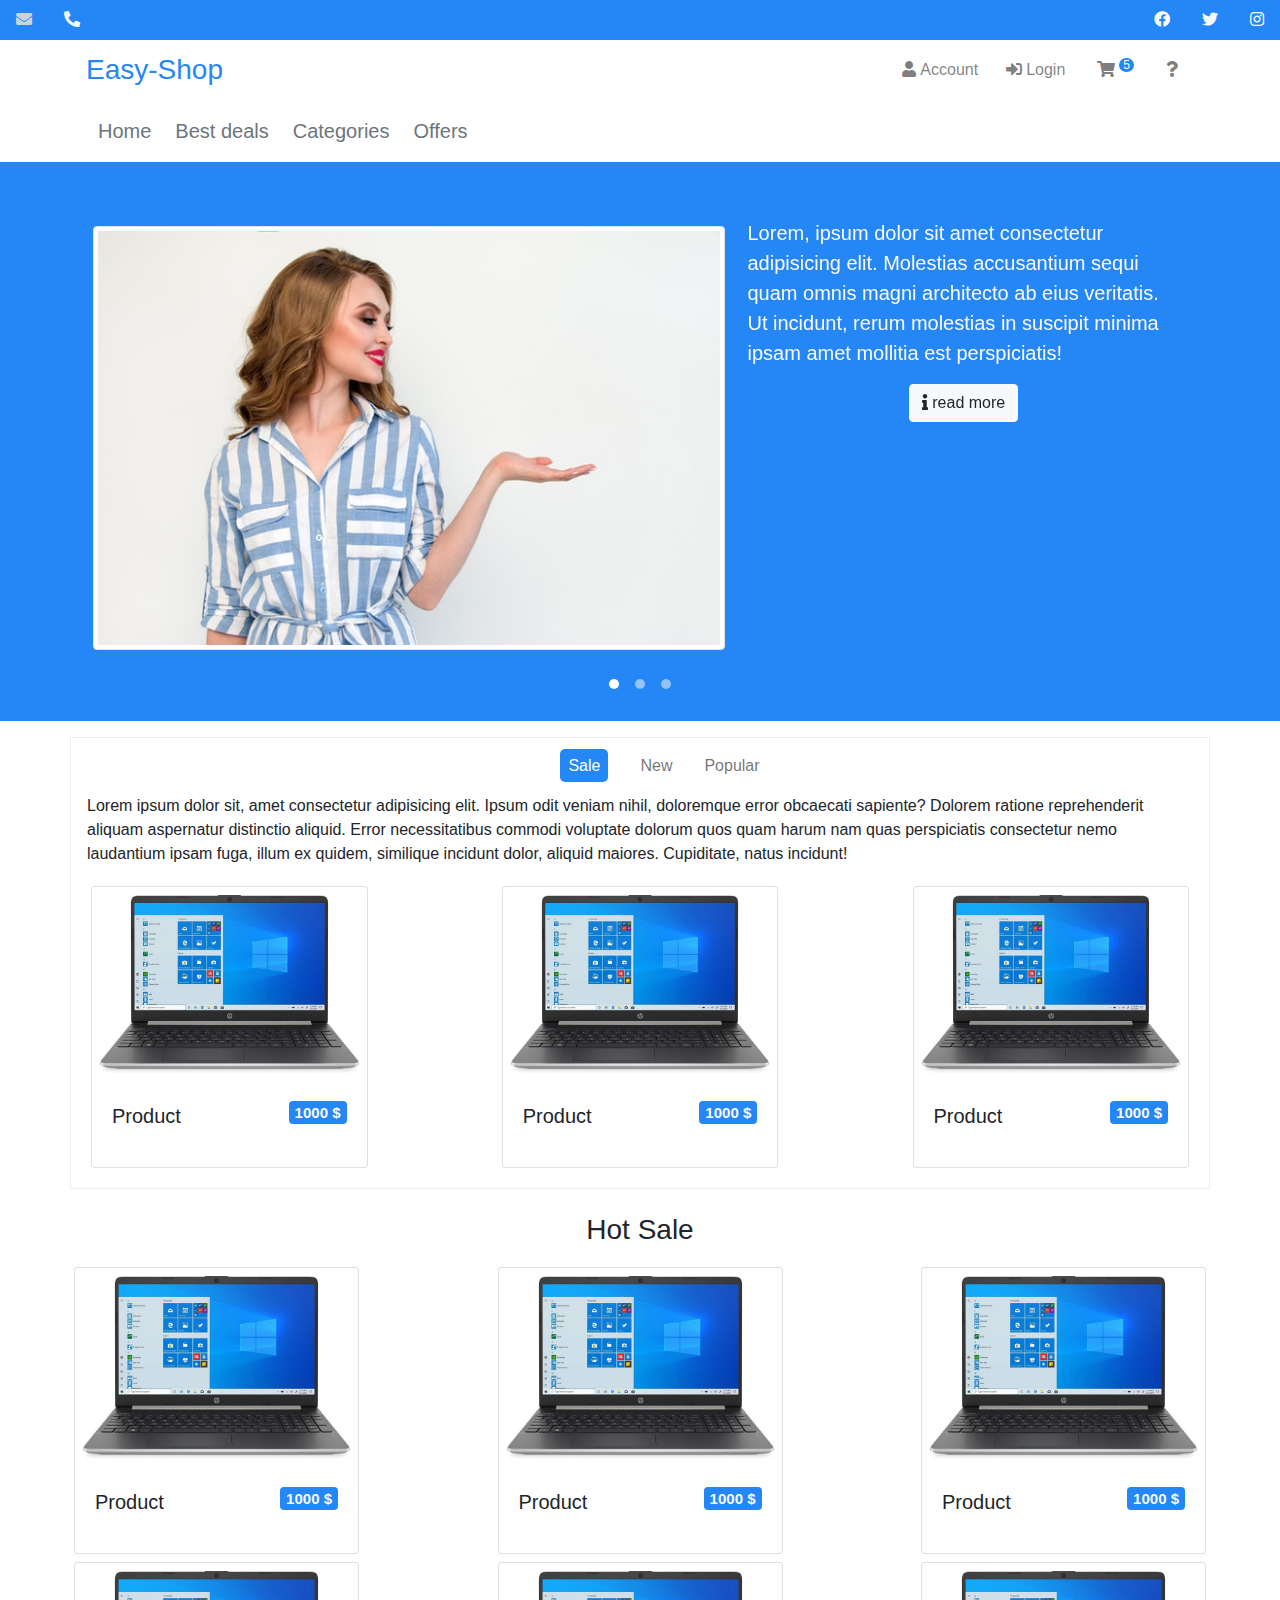
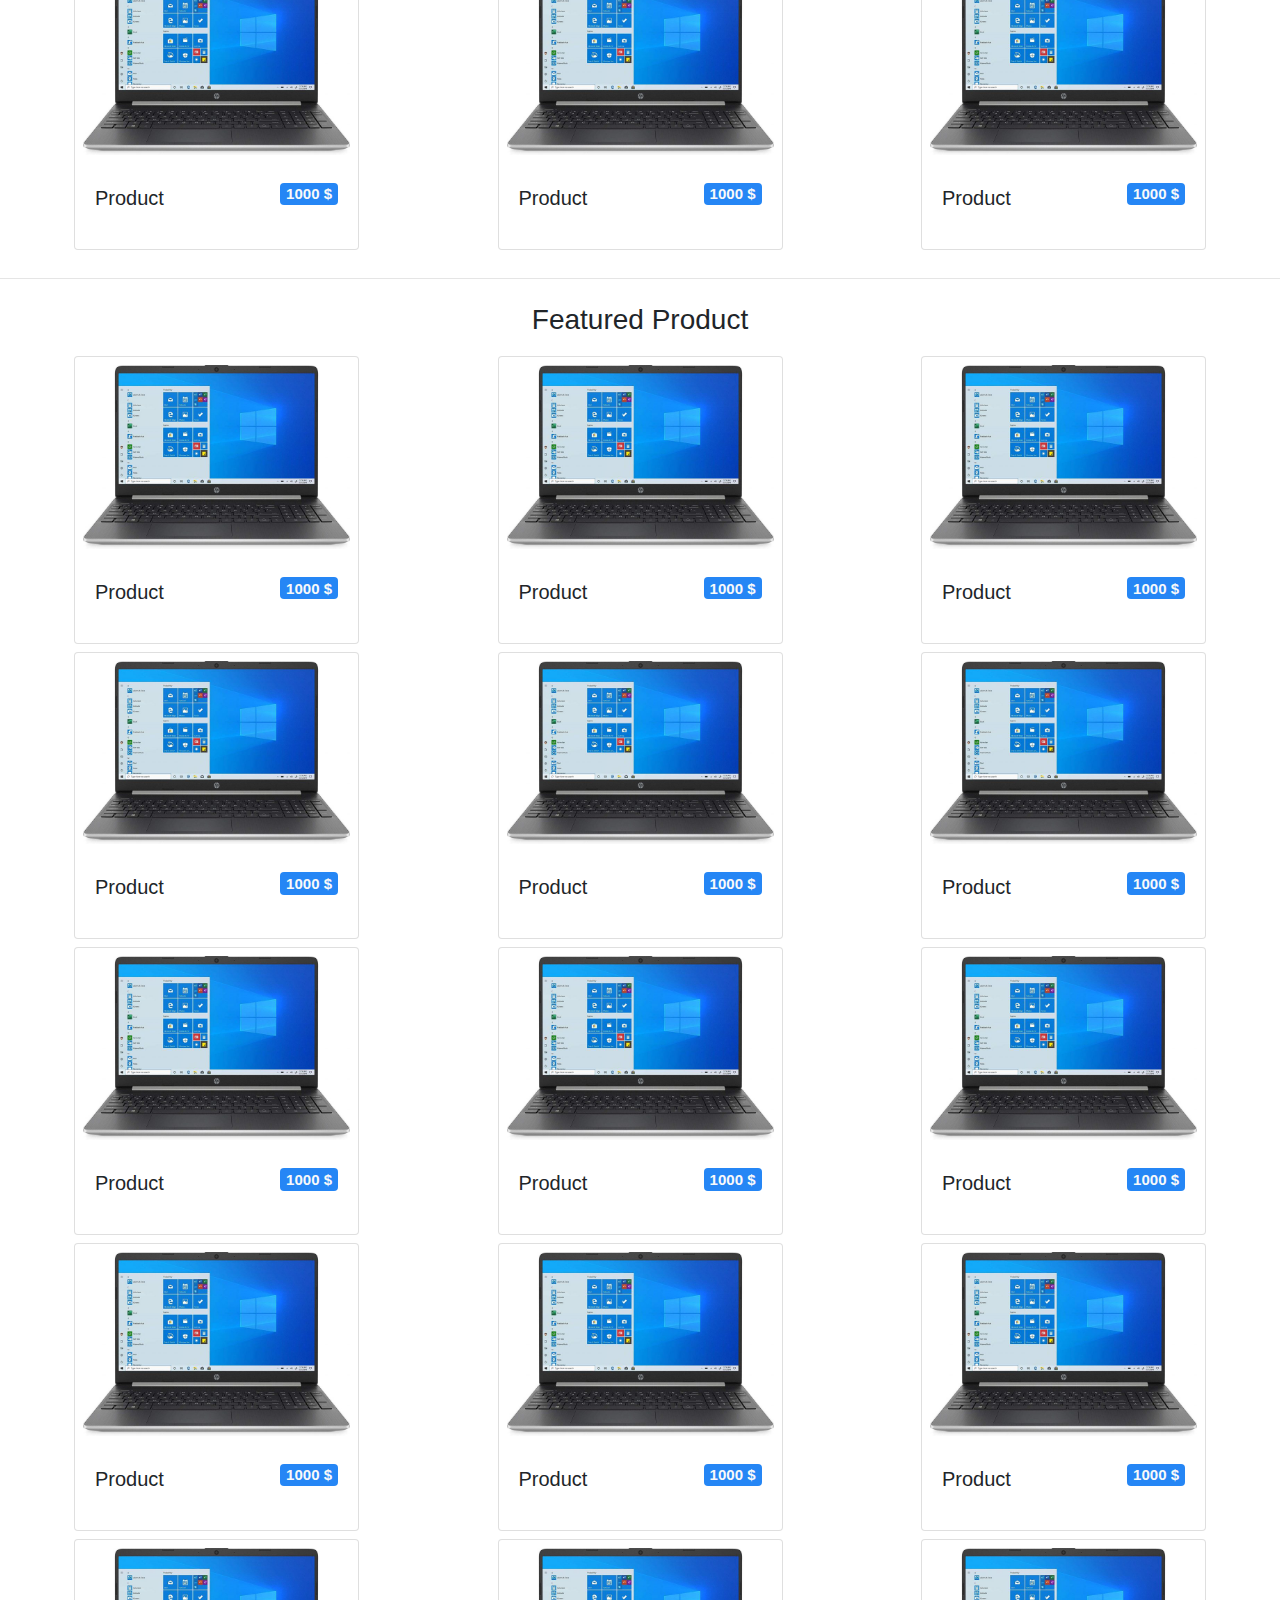
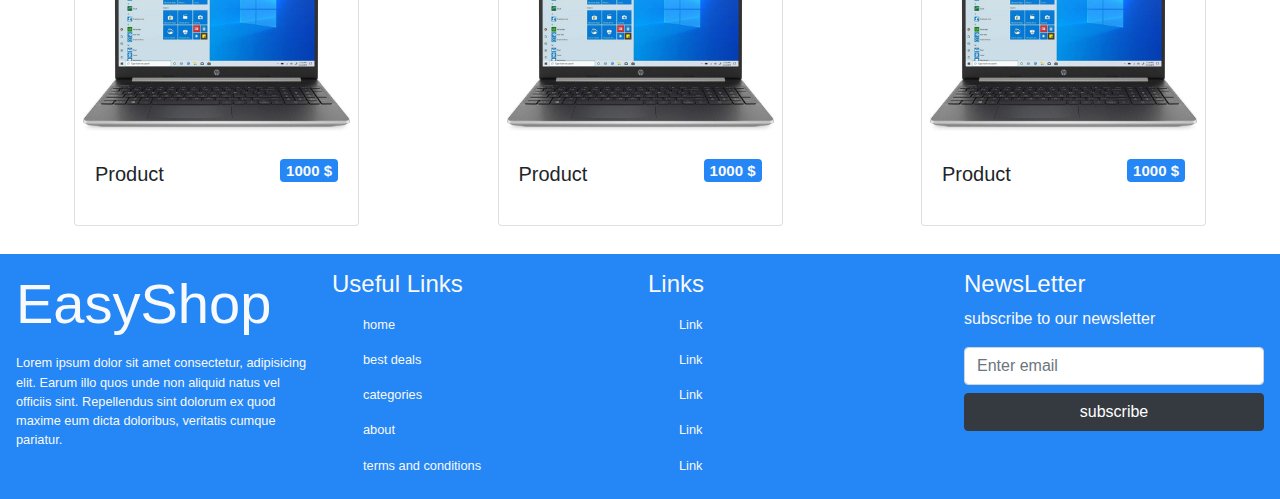
==== commit 2c305736: "generate full skeleton" ====
--- a/index.html
+++ b/index.html
@@ -16,7 +16,7 @@
     <title>Easy-Shop</title>
   </head>
   <body>
-    <header class="bg-temp-primary">
+    <header class="bg-temp-primary pb-4">
       <div class="row mx-auto" id="website-contacts">
         <ul class="nav">
           <li class="nav-item"><a class="nav-link text-light" href=""> <i class="fa fa-envelope"></i></a></li>
@@ -28,29 +28,29 @@
           <li class="nav-item"><a class="nav-link text-light" href=""> <i class="fab fa-instagram"></i></a></li>
         </ul>
       </div>
+      <!-- e-commerce-template navbar-->
+      <div class="bg-white" id="navbar-container">
+        <div class="container navbar navbar-expand-lg navbar-light d-lg-flex d-none"><a class="navbar-brand" href="./"><span class="h3 text-temp-primary">Easy-Shop</span></a>
+          <ul class="navbar-nav ml-auto">
+            <li class="nav-item mx-1"><a class="nav-link p-2 landing-effect" href="./account.html"><span><i class="fa fa-user"></i></span><span class="mx-1">Account</span></a></li>
+            <li class="nav-item mx-1"><a class="nav-link p-2 landing-effect" href="./login.html"><span><i class="fa fa-sign-in-alt"></i></span><span class="mx-1">Login</span></a></li>
+            <li class="nav-item mx-1"><a class="nav-link landing-effect" href="" data-toggle="modal" data-target="#cart-modal"><span class="px-1"><i class="fa fa-shopping-cart"></i><sup class="ml-1 bg-temp-primary cart-counter text-light">5</sup></span></a></li>
+            <li class="nav-item mx-1"><a class="nav-link landing-effect" href="./help.html"><span class="px-1"><i class="fa fa-question"></i></span></a></li>
+          </ul>
+        </div>
+        <div class="container navbar navbar-expand-lg navbar-light"><a class="navbar-brand d-lg-none d-block" href=""><span class="h3 text-temp-primary">Easy-Shop</span></a>
+          <button class="navbar-toggler" data-toggle="collapse" data-target="#navbar"><span class="navbar-toggler-icon"></span></button>
+          <div class="navbar-collapse collapse" id="navbar">
+            <ul class="navbar-nav">
+              <li class="nav-item mx-1"><a class="nav-link lead text-muted" href="./"><span>Home</span></a></li>
+              <li class="nav-item mx-1"><a class="nav-link lead text-muted" href="./deals.html"><span>Best deals</span></a></li>
+              <li class="nav-item mx-1"><a class="nav-link lead text-muted" href=""><span>Categories</span></a></li>
+              <li class="nav-item mx-1"><a class="nav-link lead text-muted" href="./offers.html"><span>Offers</span></a></li>
+            </ul>
+          </div>
+        </div>
+      </div>
     </header>
-    <!-- e-commerce-template navbar-->
-    <div class="bg-white" id="navbar-container">
-      <div class="container navbar navbar-expand-lg navbar-light d-lg-flex d-none"><a class="navbar-brand" href=""><span class="h3 text-temp-primary">Easy-Shop</span></a>
-        <ul class="navbar-nav ml-auto">
-          <li class="nav-item mx-1"><a class="nav-link p-2 landing-effect" href=""><span><i class="fa fa-user"></i></span><span class="mx-1">Account</span></a></li>
-          <li class="nav-item mx-1"><a class="nav-link p-2 landing-effect" href=""><span><i class="fa fa-sign-in-alt"></i></span><span class="mx-1">Login</span></a></li>
-          <li class="nav-item mx-1"><a class="nav-link landing-effect" href="" data-toggle="modal" data-target="#cart-modal"><span class="px-1"><i class="fa fa-shopping-cart"></i><sup class="ml-1 bg-temp-primary cart-counter text-light">5</sup></span></a></li>
-          <li class="nav-item mx-1"><a class="nav-link landing-effect" href=""><span class="px-1"><i class="fa fa-question"></i></span></a></li>
-        </ul>
-      </div>
-      <div class="container navbar navbar-expand-lg navbar-light"><a class="navbar-brand d-lg-none d-block" href=""><span class="h3 text-temp-primary">Easy-Shop</span></a>
-        <button class="navbar-toggler" data-toggle="collapse" data-target="#navbar"><span class="navbar-toggler-icon"></span></button>
-        <div class="navbar-collapse collapse" id="navbar">
-          <ul class="navbar-nav">
-            <li class="nav-item mx-1"><a class="nav-link lead text-muted" href=""><span>Home</span></a></li>
-            <li class="nav-item mx-1"><a class="nav-link lead text-muted" href=""><span>Best deals</span></a></li>
-            <li class="nav-item mx-1"><a class="nav-link lead text-muted" href=""><span>Categories</span></a></li>
-            <li class="nav-item mx-1"><a class="nav-link lead text-muted" href=""><span>Offers</span></a></li>
-          </ul>
-        </div>
-      </div>
-    </div>
     <div class="mb-3 p-3 bg-temp-primary">
       <div class="hero-section owl-carousel container py-3">
         <div class="row mx-auto text-light mb-2">
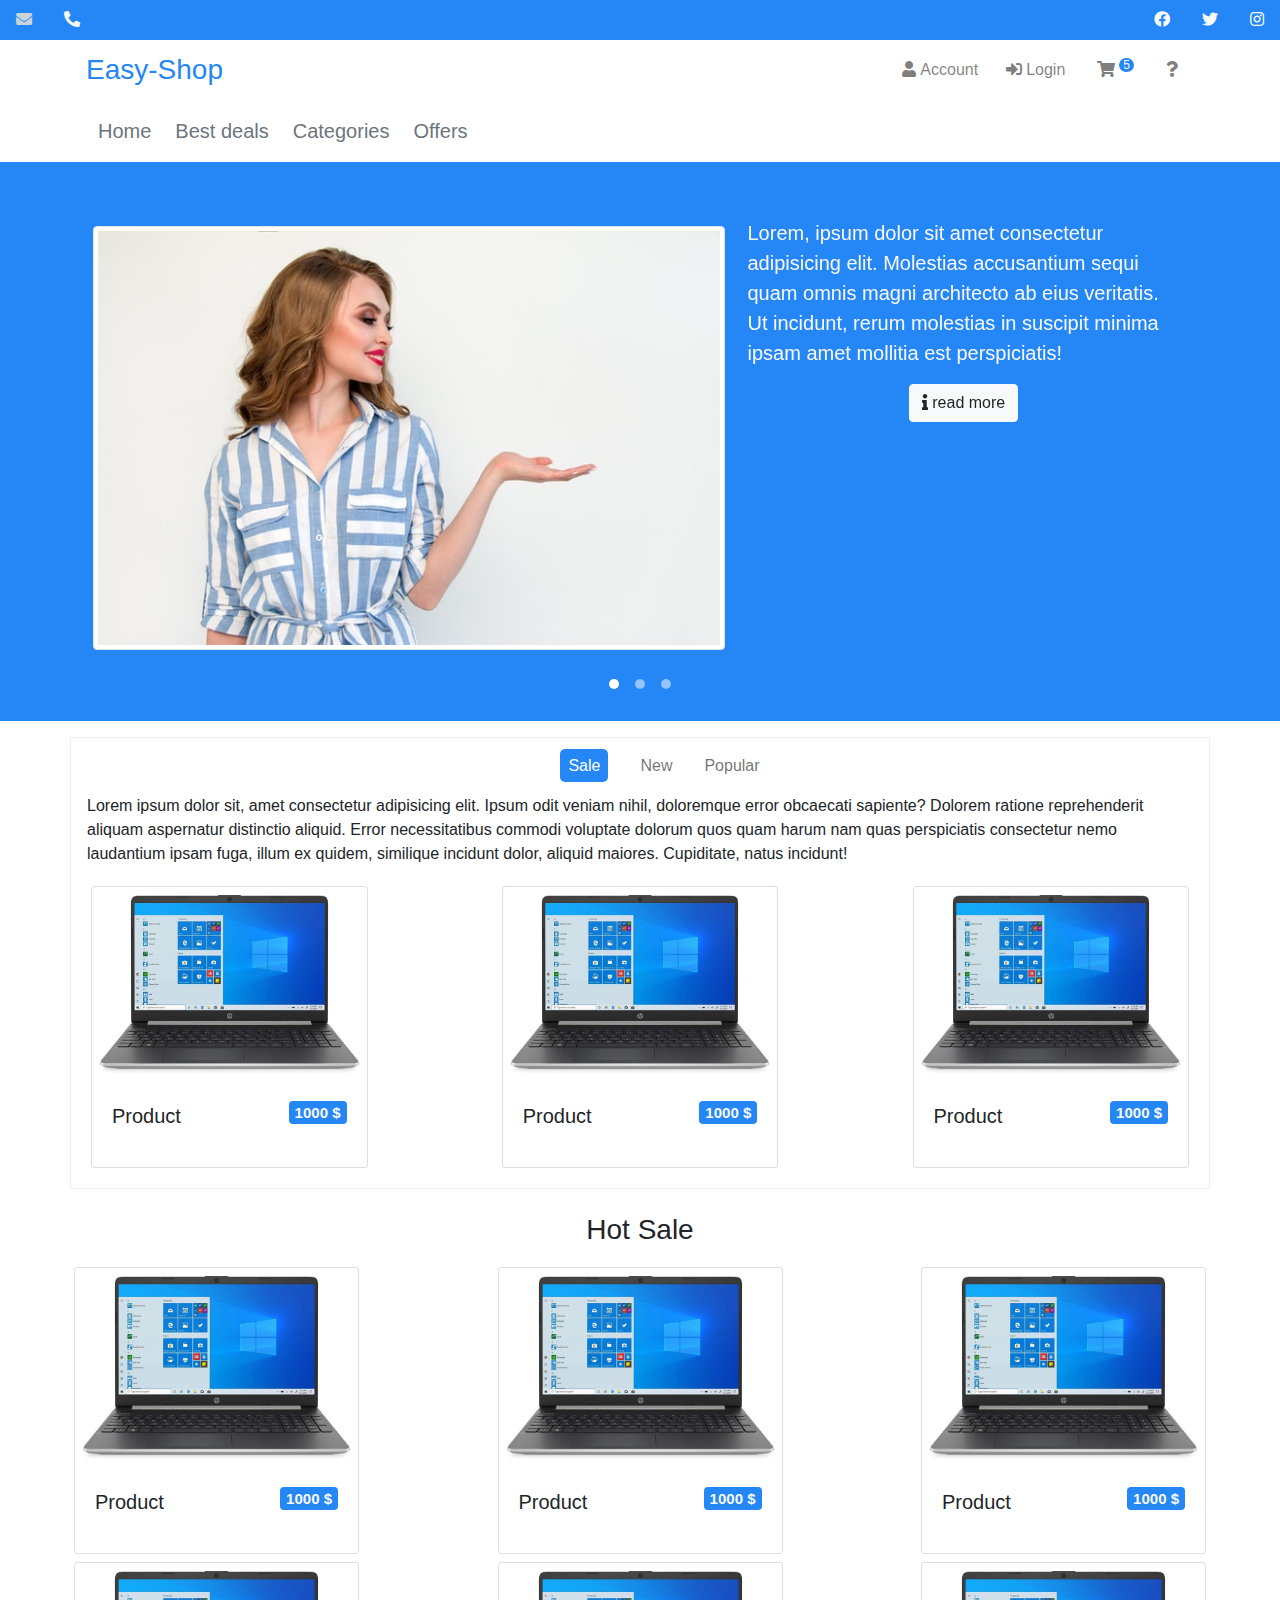
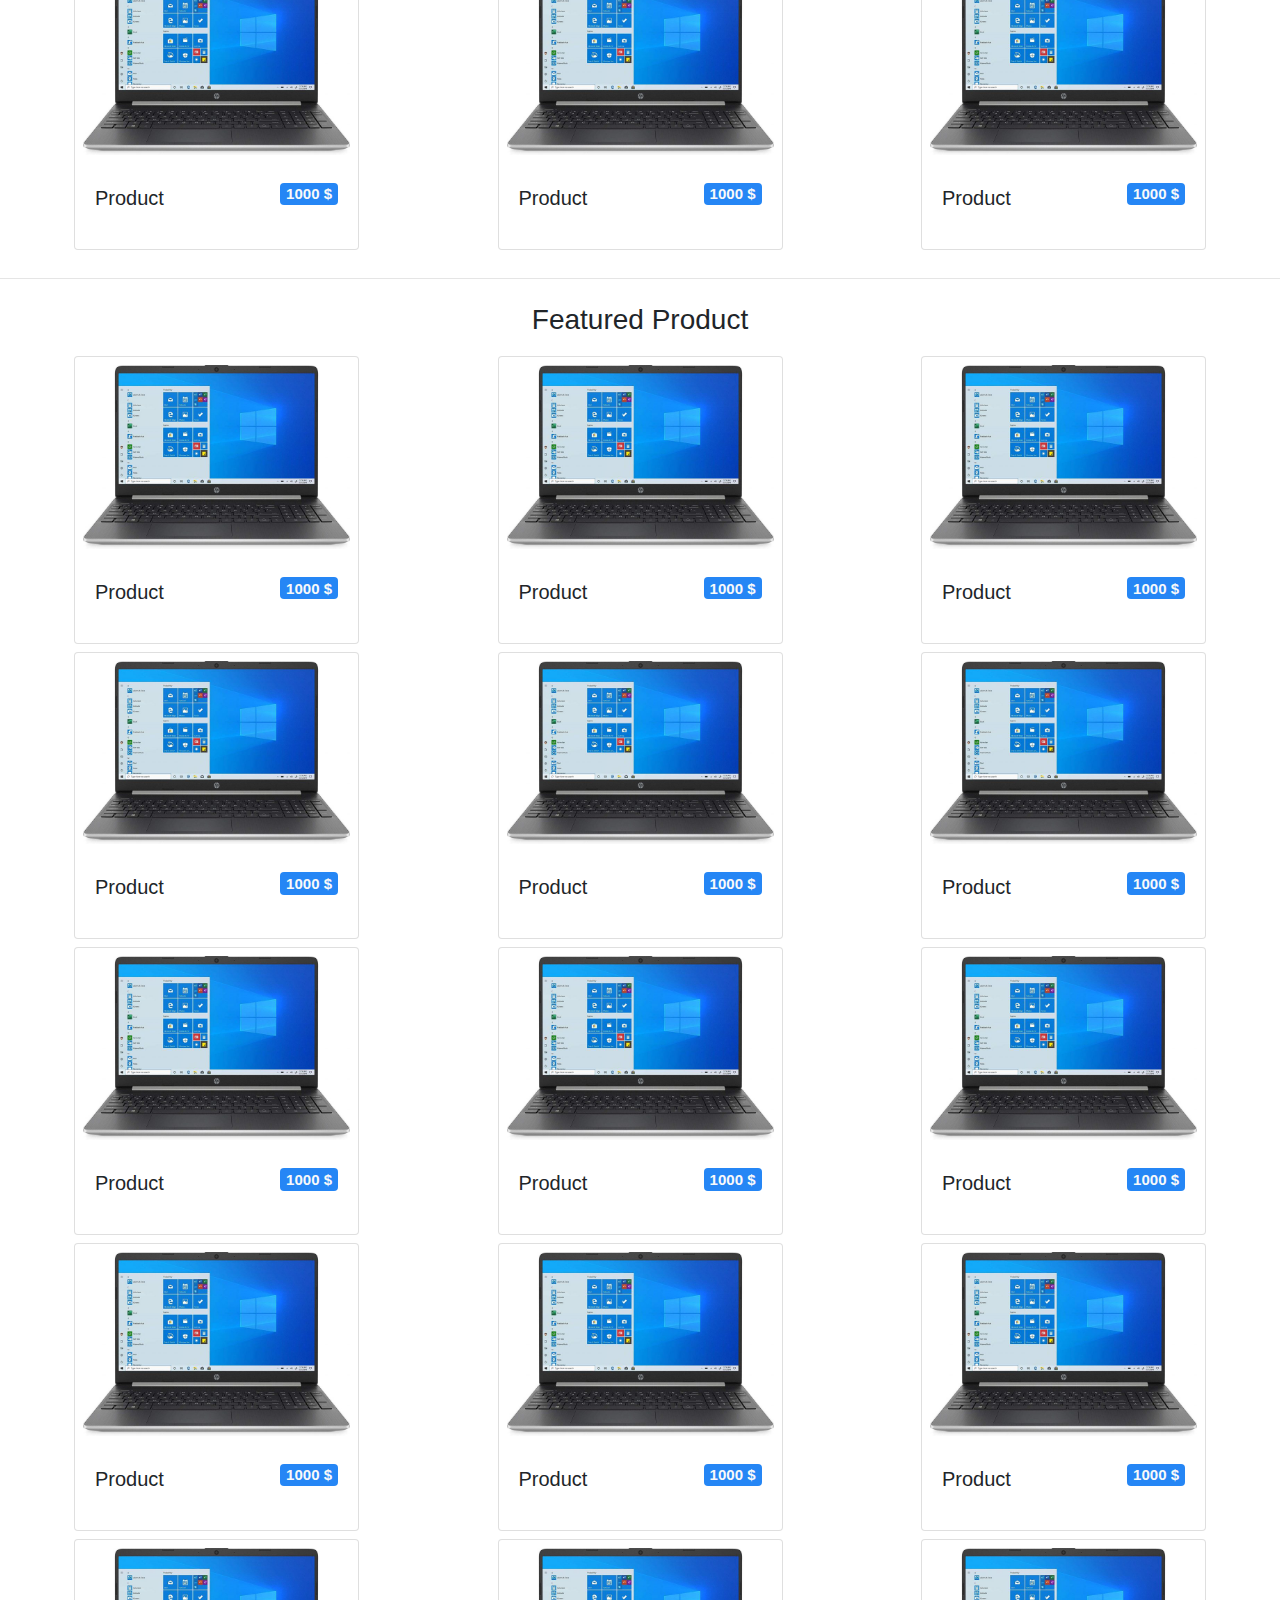
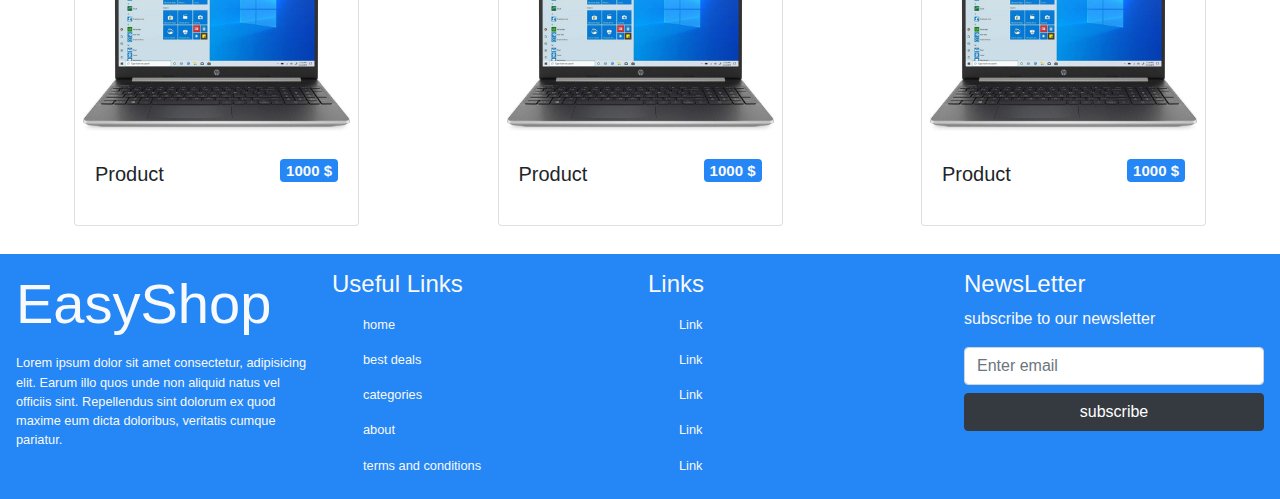
==== commit a61795fc: "add comments" ====
--- a/index.html
+++ b/index.html
@@ -1,371 +1,974 @@
 <!DOCTYPE html>
 <html lang="en">
   <head>
-    <meta charset="UTF-8"/>
-    <meta name="viewport" content="width=device-width, initial-scale=1.0"/>
+    <meta charset="UTF-8" />
+    <meta name="viewport" content="width=device-width, initial-scale=1.0" />
     <!-- Bootstrap CSS-->
-    <link rel="stylesheet" href="bootstrap/css/bootstrap.min.css"/>
+    <link rel="stylesheet" href="bootstrap/css/bootstrap.min.css" />
     <!-- Font Awesome CSS-->
-    <link rel="stylesheet" href="fontawesome/css/all.min.css"/>
+    <link rel="stylesheet" href="fontawesome/css/all.min.css" />
     <!-- Owl Carousel CSS-->
-    <link rel="stylesheet" href="owl.carousel/css/owl.carousel.min.css"/>
+    <link rel="stylesheet" href="owl.carousel/css/owl.carousel.min.css" />
     <!-- Owl Carousel Theme CSS-->
-    <link rel="stylesheet" href="owl.carousel/css/owl.theme.default.min.css"/>
+    <link rel="stylesheet" href="owl.carousel/css/owl.theme.default.min.css" />
     <!-- E-Commerce Template CSS-->
-    <link rel="stylesheet" href="css/e-commerce-template.css"/>
+    <link rel="stylesheet" href="css/e-commerce-template.css" />
     <title>Easy-Shop</title>
   </head>
   <body>
+    <!-- header start-->
     <header class="bg-temp-primary pb-4">
+      <!-- header contacts and social media bar-->
       <div class="row mx-auto" id="website-contacts">
+        <!-- left side bar-->
         <ul class="nav">
-          <li class="nav-item"><a class="nav-link text-light" href=""> <i class="fa fa-envelope"></i></a></li>
-          <li class="nav-item"><a class="nav-link text-light" href=""> <i class="fa fa-phone fa-rotate-90"></i></a></li>
+          <li class="nav-item">
+            <a class="nav-link text-light" href="">
+              <i class="fa fa-envelope"></i
+            ></a>
+          </li>
+          <li class="nav-item">
+            <a class="nav-link text-light" href="">
+              <i class="fa fa-phone fa-rotate-90"></i
+            ></a>
+          </li>
         </ul>
+        <!-- right side bar-->
         <ul class="nav ml-auto">
-          <li class="nav-item"><a class="nav-link text-light" href=""> <i class="fab fa-facebook"></i></a></li>
-          <li class="nav-item"><a class="nav-link text-light" href=""> <i class="fab fa-twitter"></i></a></li>
-          <li class="nav-item"><a class="nav-link text-light" href=""> <i class="fab fa-instagram"></i></a></li>
+          <li class="nav-item">
+            <a class="nav-link text-light" href="">
+              <i class="fab fa-facebook"></i
+            ></a>
+          </li>
+          <li class="nav-item">
+            <a class="nav-link text-light" href="">
+              <i class="fab fa-twitter"></i
+            ></a>
+          </li>
+          <li class="nav-item">
+            <a class="nav-link text-light" href="">
+              <i class="fab fa-instagram"></i
+            ></a>
+          </li>
         </ul>
       </div>
       <!-- e-commerce-template navbar-->
       <div class="bg-white" id="navbar-container">
-        <div class="container navbar navbar-expand-lg navbar-light d-lg-flex d-none"><a class="navbar-brand" href="./"><span class="h3 text-temp-primary">Easy-Shop</span></a>
+        <!-- large screens navbar-->
+        <div
+          class="container navbar navbar-expand-lg navbar-light d-lg-flex d-none"
+        >
+          <a class="navbar-brand" href="./"
+            ><span class="h3 text-temp-primary">Easy-Shop</span></a
+          >
           <ul class="navbar-nav ml-auto">
-            <li class="nav-item mx-1"><a class="nav-link p-2 landing-effect" href="./account.html"><span><i class="fa fa-user"></i></span><span class="mx-1">Account</span></a></li>
-            <li class="nav-item mx-1"><a class="nav-link p-2 landing-effect" href="./login.html"><span><i class="fa fa-sign-in-alt"></i></span><span class="mx-1">Login</span></a></li>
-            <li class="nav-item mx-1"><a class="nav-link landing-effect" href="" data-toggle="modal" data-target="#cart-modal"><span class="px-1"><i class="fa fa-shopping-cart"></i><sup class="ml-1 bg-temp-primary cart-counter text-light">5</sup></span></a></li>
-            <li class="nav-item mx-1"><a class="nav-link landing-effect" href="./help.html"><span class="px-1"><i class="fa fa-question"></i></span></a></li>
+            <li class="nav-item mx-1">
+              <a class="nav-link p-2 landing-effect" href="./account.html"
+                ><span><i class="fa fa-user"></i></span
+                ><span class="mx-1">Account</span></a
+              >
+            </li>
+            <li class="nav-item mx-1">
+              <a class="nav-link p-2 landing-effect" href="./login.html"
+                ><span><i class="fa fa-sign-in-alt"></i></span
+                ><span class="mx-1">Login</span></a
+              >
+            </li>
+            <li class="nav-item mx-1">
+              <a
+                class="nav-link landing-effect"
+                href=""
+                data-toggle="modal"
+                data-target="#cart-modal"
+                ><span class="px-1"
+                  ><i class="fa fa-shopping-cart"></i
+                  ><sup class="ml-1 bg-temp-primary cart-counter text-light"
+                    >5</sup
+                  ></span
+                ></a
+              >
+            </li>
+            <li class="nav-item mx-1">
+              <a class="nav-link landing-effect" href="./help.html"
+                ><span class="px-1"><i class="fa fa-question"></i></span
+              ></a>
+            </li>
           </ul>
         </div>
-        <div class="container navbar navbar-expand-lg navbar-light"><a class="navbar-brand d-lg-none d-block" href=""><span class="h3 text-temp-primary">Easy-Shop</span></a>
-          <button class="navbar-toggler" data-toggle="collapse" data-target="#navbar"><span class="navbar-toggler-icon"></span></button>
+        <!-- mobile navbar-->
+        <div class="container navbar navbar-expand-lg navbar-light">
+          <a class="navbar-brand d-lg-none d-block" href=""
+            ><span class="h3 text-temp-primary">Easy-Shop</span></a
+          >
+          <button
+            class="navbar-toggler"
+            data-toggle="collapse"
+            data-target="#navbar"
+          >
+            <span class="navbar-toggler-icon"></span>
+          </button>
           <div class="navbar-collapse collapse" id="navbar">
             <ul class="navbar-nav">
-              <li class="nav-item mx-1"><a class="nav-link lead text-muted" href="./"><span>Home</span></a></li>
-              <li class="nav-item mx-1"><a class="nav-link lead text-muted" href="./deals.html"><span>Best deals</span></a></li>
-              <li class="nav-item mx-1"><a class="nav-link lead text-muted" href=""><span>Categories</span></a></li>
-              <li class="nav-item mx-1"><a class="nav-link lead text-muted" href="./offers.html"><span>Offers</span></a></li>
+              <li class="nav-item mx-1">
+                <a class="nav-link lead text-muted" href="./"
+                  ><span>Home</span></a
+                >
+              </li>
+              <li class="nav-item mx-1">
+                <a class="nav-link lead text-muted" href="./deals.html"
+                  ><span>Best deals</span></a
+                >
+              </li>
+              <li class="nav-item mx-1">
+                <a class="nav-link lead text-muted" href=""
+                  ><span>Categories</span></a
+                >
+              </li>
+              <li class="nav-item mx-1">
+                <a class="nav-link lead text-muted" href="./offers.html"
+                  ><span>Offers</span></a
+                >
+              </li>
             </ul>
           </div>
         </div>
       </div>
+      <!--header end
+      -->
     </header>
-    <div class="mb-3 p-3 bg-temp-primary">
-      <div class="hero-section owl-carousel container py-3">
-        <div class="row mx-auto text-light mb-2">
-          <div class="col-lg-7 p-2"><img class="img-thumbnail" src="images/hero-women.jpg" alt=""/></div>
-          <div class="col-lg-5 d-lg-block d-none">
-            <p class="lead">Lorem, ipsum dolor sit amet consectetur adipisicing elit. Molestias accusantium sequi quam omnis magni architecto ab eius veritatis. Ut incidunt, rerum molestias in suscipit minima ipsam amet mollitia est perspiciatis!</p>
-            <div class="text-center">
-              <button class="btn btn-light"><span class="fa fa-info"></span><span class="ml-1">read more</span></button>
+    <div style="min-height: 600px;">
+      <!-- hero section carousel start-->
+      <div class="mb-3 p-3 bg-temp-primary">
+        <div class="hero-section owl-carousel container py-3">
+          <!-- hero section item-->
+          <div class="row mx-auto text-light mb-2">
+            <div class="col-lg-7 p-2">
+              <img class="img-thumbnail" src="images/hero-women.jpg" alt="" />
+            </div>
+            <div class="col-lg-5 d-lg-block d-none">
+              <p class="lead">
+                Lorem, ipsum dolor sit amet consectetur adipisicing elit.
+                Molestias accusantium sequi quam omnis magni architecto ab eius
+                veritatis. Ut incidunt, rerum molestias in suscipit minima ipsam
+                amet mollitia est perspiciatis!
+              </p>
+              <div class="text-center">
+                <button class="btn btn-light">
+                  <span class="fa fa-info"></span
+                  ><span class="ml-1">read more</span>
+                </button>
+              </div>
+            </div>
+          </div>
+          <div class="row mx-auto text-light mb-2">
+            <div class="col-lg-7 p-2">
+              <img class="img-thumbnail" src="images/hero.jpg" alt="" />
+            </div>
+            <div class="col-lg-5 d-lg-block d-none">
+              <p class="lead">
+                Lorem, ipsum dolor sit amet consectetur adipisicing elit.
+                Molestias accusantium sequi quam omnis magni architecto ab eius
+                veritatis. Ut incidunt, rerum molestias in suscipit minima ipsam
+                amet mollitia est perspiciatis!
+              </p>
+              <div class="text-center">
+                <button class="btn btn-light">
+                  <span class="fa fa-info"></span
+                  ><span class="ml-1">read more</span>
+                </button>
+              </div>
+            </div>
+          </div>
+          <div class="row mx-auto text-light mb-2">
+            <div class="col-lg-7 p-2">
+              <img class="img-thumbnail" src="images/laptop.jpg" alt="" />
+            </div>
+            <div class="col-lg-5 d-lg-block d-none">
+              <p class="lead">
+                Lorem, ipsum dolor sit amet consectetur adipisicing elit.
+                Molestias accusantium sequi quam omnis magni architecto ab eius
+                veritatis. Ut incidunt, rerum molestias in suscipit minima ipsam
+                amet mollitia est perspiciatis!
+              </p>
+              <div class="text-center">
+                <button class="btn btn-light">
+                  <span class="fa fa-info"></span
+                  ><span class="ml-1">read more</span>
+                </button>
+              </div>
             </div>
           </div>
         </div>
-        <div class="row mx-auto text-light mb-2">
-          <div class="col-lg-7 p-2"><img class="img-thumbnail" src="images/hero.jpg" alt=""/></div>
-          <div class="col-lg-5 d-lg-block d-none">
-            <p class="lead">Lorem, ipsum dolor sit amet consectetur adipisicing elit. Molestias accusantium sequi quam omnis magni architecto ab eius veritatis. Ut incidunt, rerum molestias in suscipit minima ipsam amet mollitia est perspiciatis!</p>
-            <div class="text-center">
-              <button class="btn btn-light"><span class="fa fa-info"></span><span class="ml-1">read more</span></button>
-            </div>
+      </div>
+      <!-- hero section carousel end-->
+      <!-- featured product box start-->
+      <div class="featured-box container">
+        <!-- featured box nav-->
+        <ul class="featured-nav">
+          <li class="featured-nav-item active">
+            <a class="featured-nav-link" href="" data-index="0">Sale</a>
+          </li>
+          <li class="featured-nav-item">
+            <a class="featured-nav-link" href="" data-index="1">New</a>
+          </li>
+          <li class="featured-nav-item">
+            <a class="featured-nav-link" href="" data-index="2">Popular</a>
+          </li>
+        </ul>
+        <div class="featured-items-container">
+          <!-- featured box item-->
+          <div class="featured-item">
+            <p class="featured-item-title">
+              Lorem ipsum dolor sit, amet consectetur adipisicing elit. Ipsum
+              odit veniam nihil, doloremque error obcaecati sapiente? Dolorem
+              ratione reprehenderit aliquam aspernatur distinctio aliquid. Error
+              necessitatibus commodi voluptate dolorum quos quam harum nam quas
+              perspiciatis consectetur nemo laudantium ipsam fuga, illum ex
+              quidem, similique incidunt dolor, aliquid maiores. Cupiditate,
+              natus incidunt!
+            </p>
+            <!-- product start-->
+            <div class="card px-0 col-lg-3 col-md-5 mx-1 my-1">
+              <a class="product-img-container" href=""
+                ><img class="img-fluid p-2" src="images/laptop.jpg" alt=""
+              /></a>
+              <div class="card-body">
+                <p class="lead clearfix">
+                  <span>Product</span
+                  ><span class="badge bg-temp-primary text-light float-right"
+                    >1000 $</span
+                  >
+                </p>
+              </div>
+            </div>
+            <!-- product end
+                  -->
+            <!-- product start-->
+            <div class="card px-0 col-lg-3 col-md-5 mx-1 my-1">
+              <a class="product-img-container" href=""
+                ><img class="img-fluid p-2" src="images/laptop.jpg" alt=""
+              /></a>
+              <div class="card-body">
+                <p class="lead clearfix">
+                  <span>Product</span
+                  ><span class="badge bg-temp-primary text-light float-right"
+                    >1000 $</span
+                  >
+                </p>
+              </div>
+            </div>
+            <!-- product end
+                  -->
+            <!-- product start-->
+            <div class="card px-0 col-lg-3 col-md-5 mx-1 my-1">
+              <a class="product-img-container" href=""
+                ><img class="img-fluid p-2" src="images/laptop.jpg" alt=""
+              /></a>
+              <div class="card-body">
+                <p class="lead clearfix">
+                  <span>Product</span
+                  ><span class="badge bg-temp-primary text-light float-right"
+                    >1000 $</span
+                  >
+                </p>
+              </div>
+            </div>
+            <!-- product end
+                  -->
+          </div>
+          <!-- featured box item-->
+          <div class="featured-item">
+            <p class="featured-item-title">
+              Lorem ipsum dolor sit, amet consectetur adipisicing elit. Ipsum
+              odit veniam nihil, doloremque error obcaecati sapiente? Dolorem
+              ratione reprehenderit aliquam aspernatur distinctio aliquid. Error
+              necessitatibus commodi voluptate dolorum quos quam harum nam quas
+              perspiciatis consectetur nemo laudantium ipsam fuga, illum ex
+              quidem, similique incidunt dolor, aliquid maiores. Cupiditate,
+              natus incidunt!
+            </p>
+            <!-- product start-->
+            <div class="card px-0 col-lg-3 col-md-5 mx-1 my-1">
+              <a class="product-img-container" href=""
+                ><img class="img-fluid p-2" src="images/laptop.jpg" alt=""
+              /></a>
+              <div class="card-body">
+                <p class="lead clearfix">
+                  <span>Product</span
+                  ><span class="badge bg-temp-primary text-light float-right"
+                    >1000 $</span
+                  >
+                </p>
+              </div>
+            </div>
+            <!-- product end
+                  -->
+            <!-- product start-->
+            <div class="card px-0 col-lg-3 col-md-5 mx-1 my-1">
+              <a class="product-img-container" href=""
+                ><img class="img-fluid p-2" src="images/laptop.jpg" alt=""
+              /></a>
+              <div class="card-body">
+                <p class="lead clearfix">
+                  <span>Product</span
+                  ><span class="badge bg-temp-primary text-light float-right"
+                    >1000 $</span
+                  >
+                </p>
+              </div>
+            </div>
+            <!-- product end
+                  -->
+            <!-- product start-->
+            <div class="card px-0 col-lg-3 col-md-5 mx-1 my-1">
+              <a class="product-img-container" href=""
+                ><img class="img-fluid p-2" src="images/laptop.jpg" alt=""
+              /></a>
+              <div class="card-body">
+                <p class="lead clearfix">
+                  <span>Product</span
+                  ><span class="badge bg-temp-primary text-light float-right"
+                    >1000 $</span
+                  >
+                </p>
+              </div>
+            </div>
+            <!-- product end
+                  -->
+          </div>
+          <!-- featured box item-->
+          <div class="featured-item">
+            <p class="featured-item-title">
+              Lorem ipsum dolor sit, amet consectetur adipisicing elit. Ipsum
+              odit veniam nihil, doloremque error obcaecati sapiente? Dolorem
+              ratione reprehenderit aliquam aspernatur distinctio aliquid. Error
+              necessitatibus commodi voluptate dolorum quos quam harum nam quas
+              perspiciatis consectetur nemo laudantium ipsam fuga, illum ex
+              quidem, similique incidunt dolor, aliquid maiores. Cupiditate,
+              natus incidunt!
+            </p>
+            <!-- product start-->
+            <div class="card px-0 col-lg-3 col-md-5 mx-1 my-1">
+              <a class="product-img-container" href=""
+                ><img class="img-fluid p-2" src="images/laptop.jpg" alt=""
+              /></a>
+              <div class="card-body">
+                <p class="lead clearfix">
+                  <span>Product</span
+                  ><span class="badge bg-temp-primary text-light float-right"
+                    >1000 $</span
+                  >
+                </p>
+              </div>
+            </div>
+            <!-- product end
+                  -->
+            <!-- product start-->
+            <div class="card px-0 col-lg-3 col-md-5 mx-1 my-1">
+              <a class="product-img-container" href=""
+                ><img class="img-fluid p-2" src="images/laptop.jpg" alt=""
+              /></a>
+              <div class="card-body">
+                <p class="lead clearfix">
+                  <span>Product</span
+                  ><span class="badge bg-temp-primary text-light float-right"
+                    >1000 $</span
+                  >
+                </p>
+              </div>
+            </div>
+            <!-- product end
+                  -->
+            <!-- product start-->
+            <div class="card px-0 col-lg-3 col-md-5 mx-1 my-1">
+              <a class="product-img-container" href=""
+                ><img class="img-fluid p-2" src="images/laptop.jpg" alt=""
+              /></a>
+              <div class="card-body">
+                <p class="lead clearfix">
+                  <span>Product</span
+                  ><span class="badge bg-temp-primary text-light float-right"
+                    >1000 $</span
+                  >
+                </p>
+              </div>
+            </div>
+            <!-- product end
+                  -->
+            <!-- product start-->
+            <div class="card px-0 col-lg-3 col-md-5 mx-1 my-1">
+              <a class="product-img-container" href=""
+                ><img class="img-fluid p-2" src="images/laptop.jpg" alt=""
+              /></a>
+              <div class="card-body">
+                <p class="lead clearfix">
+                  <span>Product</span
+                  ><span class="badge bg-temp-primary text-light float-right"
+                    >1000 $</span
+                  >
+                </p>
+              </div>
+            </div>
+            <!-- product end
+                  -->
+            <!-- product start-->
+            <div class="card px-0 col-lg-3 col-md-5 mx-1 my-1">
+              <a class="product-img-container" href=""
+                ><img class="img-fluid p-2" src="images/laptop.jpg" alt=""
+              /></a>
+              <div class="card-body">
+                <p class="lead clearfix">
+                  <span>Product</span
+                  ><span class="badge bg-temp-primary text-light float-right"
+                    >1000 $</span
+                  >
+                </p>
+              </div>
+            </div>
+            <!-- product end
+                  -->
+            <!-- product start-->
+            <div class="card px-0 col-lg-3 col-md-5 mx-1 my-1">
+              <a class="product-img-container" href=""
+                ><img class="img-fluid p-2" src="images/laptop.jpg" alt=""
+              /></a>
+              <div class="card-body">
+                <p class="lead clearfix">
+                  <span>Product</span
+                  ><span class="badge bg-temp-primary text-light float-right"
+                    >1000 $</span
+                  >
+                </p>
+              </div>
+            </div>
+            <!-- product end
+                  -->
           </div>
         </div>
-        <div class="row mx-auto text-light mb-2">
-          <div class="col-lg-7 p-2"><img class="img-thumbnail" src="images/laptop.jpg" alt=""/></div>
-          <div class="col-lg-5 d-lg-block d-none">
-            <p class="lead">Lorem, ipsum dolor sit amet consectetur adipisicing elit. Molestias accusantium sequi quam omnis magni architecto ab eius veritatis. Ut incidunt, rerum molestias in suscipit minima ipsam amet mollitia est perspiciatis!</p>
-            <div class="text-center">
-              <button class="btn btn-light"><span class="fa fa-info"></span><span class="ml-1">read more</span></button>
-            </div>
-          </div>
+      </div>
+      <!-- featured product box end-->
+      <!-- Main section -->
+      <div class="my-4">
+        <p class="text-center h3">Hot Sale</p>
+        <div class="row mx-auto container justify-content-between my-3 px-0">
+          <!-- product start-->
+          <div class="card px-0 col-lg-3 col-md-5 mx-1 my-1">
+            <a class="product-img-container" href=""
+              ><img class="img-fluid p-2" src="images/laptop.jpg" alt=""
+            /></a>
+            <div class="card-body">
+              <p class="lead clearfix">
+                <span>Product</span
+                ><span class="badge bg-temp-primary text-light float-right"
+                  >1000 $</span
+                >
+              </p>
+            </div>
+          </div>
+          <!-- product end
+                    -->
+          <!-- product start-->
+          <div class="card px-0 col-lg-3 col-md-5 mx-1 my-1">
+            <a class="product-img-container" href=""
+              ><img class="img-fluid p-2" src="images/laptop.jpg" alt=""
+            /></a>
+            <div class="card-body">
+              <p class="lead clearfix">
+                <span>Product</span
+                ><span class="badge bg-temp-primary text-light float-right"
+                  >1000 $</span
+                >
+              </p>
+            </div>
+          </div>
+          <!-- product end
+                    -->
+          <!-- product start-->
+          <div class="card px-0 col-lg-3 col-md-5 mx-1 my-1">
+            <a class="product-img-container" href=""
+              ><img class="img-fluid p-2" src="images/laptop.jpg" alt=""
+            /></a>
+            <div class="card-body">
+              <p class="lead clearfix">
+                <span>Product</span
+                ><span class="badge bg-temp-primary text-light float-right"
+                  >1000 $</span
+                >
+              </p>
+            </div>
+          </div>
+          <!-- product end
+                    -->
+          <!-- product start-->
+          <div class="card px-0 col-lg-3 col-md-5 mx-1 my-1">
+            <a class="product-img-container" href=""
+              ><img class="img-fluid p-2" src="images/laptop.jpg" alt=""
+            /></a>
+            <div class="card-body">
+              <p class="lead clearfix">
+                <span>Product</span
+                ><span class="badge bg-temp-primary text-light float-right"
+                  >1000 $</span
+                >
+              </p>
+            </div>
+          </div>
+          <!-- product end
+                    -->
+          <!-- product start-->
+          <div class="card px-0 col-lg-3 col-md-5 mx-1 my-1">
+            <a class="product-img-container" href=""
+              ><img class="img-fluid p-2" src="images/laptop.jpg" alt=""
+            /></a>
+            <div class="card-body">
+              <p class="lead clearfix">
+                <span>Product</span
+                ><span class="badge bg-temp-primary text-light float-right"
+                  >1000 $</span
+                >
+              </p>
+            </div>
+          </div>
+          <!-- product end
+                    -->
+          <!-- product start-->
+          <div class="card px-0 col-lg-3 col-md-5 mx-1 my-1">
+            <a class="product-img-container" href=""
+              ><img class="img-fluid p-2" src="images/laptop.jpg" alt=""
+            /></a>
+            <div class="card-body">
+              <p class="lead clearfix">
+                <span>Product</span
+                ><span class="badge bg-temp-primary text-light float-right"
+                  >1000 $</span
+                >
+              </p>
+            </div>
+          </div>
+          <!-- product end
+                    -->
         </div>
       </div>
+      <hr />
+      <div class="my-4">
+        <p class="text-center h3">Featured Product</p>
+        <div class="row mx-auto container justify-content-between my-3 px-0">
+          <!-- product start-->
+          <div class="card px-0 col-lg-3 col-md-5 mx-1 my-1">
+            <a class="product-img-container" href=""
+              ><img class="img-fluid p-2" src="images/laptop.jpg" alt=""
+            /></a>
+            <div class="card-body">
+              <p class="lead clearfix">
+                <span>Product</span
+                ><span class="badge bg-temp-primary text-light float-right"
+                  >1000 $</span
+                >
+              </p>
+            </div>
+          </div>
+          <!-- product end
+                    -->
+          <!-- product start-->
+          <div class="card px-0 col-lg-3 col-md-5 mx-1 my-1">
+            <a class="product-img-container" href=""
+              ><img class="img-fluid p-2" src="images/laptop.jpg" alt=""
+            /></a>
+            <div class="card-body">
+              <p class="lead clearfix">
+                <span>Product</span
+                ><span class="badge bg-temp-primary text-light float-right"
+                  >1000 $</span
+                >
+              </p>
+            </div>
+          </div>
+          <!-- product end
+                    -->
+          <!-- product start-->
+          <div class="card px-0 col-lg-3 col-md-5 mx-1 my-1">
+            <a class="product-img-container" href=""
+              ><img class="img-fluid p-2" src="images/laptop.jpg" alt=""
+            /></a>
+            <div class="card-body">
+              <p class="lead clearfix">
+                <span>Product</span
+                ><span class="badge bg-temp-primary text-light float-right"
+                  >1000 $</span
+                >
+              </p>
+            </div>
+          </div>
+          <!-- product end
+                    -->
+          <!-- product start-->
+          <div class="card px-0 col-lg-3 col-md-5 mx-1 my-1">
+            <a class="product-img-container" href=""
+              ><img class="img-fluid p-2" src="images/laptop.jpg" alt=""
+            /></a>
+            <div class="card-body">
+              <p class="lead clearfix">
+                <span>Product</span
+                ><span class="badge bg-temp-primary text-light float-right"
+                  >1000 $</span
+                >
+              </p>
+            </div>
+          </div>
+          <!-- product end
+                    -->
+          <!-- product start-->
+          <div class="card px-0 col-lg-3 col-md-5 mx-1 my-1">
+            <a class="product-img-container" href=""
+              ><img class="img-fluid p-2" src="images/laptop.jpg" alt=""
+            /></a>
+            <div class="card-body">
+              <p class="lead clearfix">
+                <span>Product</span
+                ><span class="badge bg-temp-primary text-light float-right"
+                  >1000 $</span
+                >
+              </p>
+            </div>
+          </div>
+          <!-- product end
+                    -->
+          <!-- product start-->
+          <div class="card px-0 col-lg-3 col-md-5 mx-1 my-1">
+            <a class="product-img-container" href=""
+              ><img class="img-fluid p-2" src="images/laptop.jpg" alt=""
+            /></a>
+            <div class="card-body">
+              <p class="lead clearfix">
+                <span>Product</span
+                ><span class="badge bg-temp-primary text-light float-right"
+                  >1000 $</span
+                >
+              </p>
+            </div>
+          </div>
+          <!-- product end
+                    -->
+          <!-- product start-->
+          <div class="card px-0 col-lg-3 col-md-5 mx-1 my-1">
+            <a class="product-img-container" href=""
+              ><img class="img-fluid p-2" src="images/laptop.jpg" alt=""
+            /></a>
+            <div class="card-body">
+              <p class="lead clearfix">
+                <span>Product</span
+                ><span class="badge bg-temp-primary text-light float-right"
+                  >1000 $</span
+                >
+              </p>
+            </div>
+          </div>
+          <!-- product end
+                    -->
+          <!-- product start-->
+          <div class="card px-0 col-lg-3 col-md-5 mx-1 my-1">
+            <a class="product-img-container" href=""
+              ><img class="img-fluid p-2" src="images/laptop.jpg" alt=""
+            /></a>
+            <div class="card-body">
+              <p class="lead clearfix">
+                <span>Product</span
+                ><span class="badge bg-temp-primary text-light float-right"
+                  >1000 $</span
+                >
+              </p>
+            </div>
+          </div>
+          <!-- product end
+                    -->
+          <!-- product start-->
+          <div class="card px-0 col-lg-3 col-md-5 mx-1 my-1">
+            <a class="product-img-container" href=""
+              ><img class="img-fluid p-2" src="images/laptop.jpg" alt=""
+            /></a>
+            <div class="card-body">
+              <p class="lead clearfix">
+                <span>Product</span
+                ><span class="badge bg-temp-primary text-light float-right"
+                  >1000 $</span
+                >
+              </p>
+            </div>
+          </div>
+          <!-- product end
+                    -->
+          <!-- product start-->
+          <div class="card px-0 col-lg-3 col-md-5 mx-1 my-1">
+            <a class="product-img-container" href=""
+              ><img class="img-fluid p-2" src="images/laptop.jpg" alt=""
+            /></a>
+            <div class="card-body">
+              <p class="lead clearfix">
+                <span>Product</span
+                ><span class="badge bg-temp-primary text-light float-right"
+                  >1000 $</span
+                >
+              </p>
+            </div>
+          </div>
+          <!-- product end
+                    -->
+          <!-- product start-->
+          <div class="card px-0 col-lg-3 col-md-5 mx-1 my-1">
+            <a class="product-img-container" href=""
+              ><img class="img-fluid p-2" src="images/laptop.jpg" alt=""
+            /></a>
+            <div class="card-body">
+              <p class="lead clearfix">
+                <span>Product</span
+                ><span class="badge bg-temp-primary text-light float-right"
+                  >1000 $</span
+                >
+              </p>
+            </div>
+          </div>
+          <!-- product end
+                    -->
+          <!-- product start-->
+          <div class="card px-0 col-lg-3 col-md-5 mx-1 my-1">
+            <a class="product-img-container" href=""
+              ><img class="img-fluid p-2" src="images/laptop.jpg" alt=""
+            /></a>
+            <div class="card-body">
+              <p class="lead clearfix">
+                <span>Product</span
+                ><span class="badge bg-temp-primary text-light float-right"
+                  >1000 $</span
+                >
+              </p>
+            </div>
+          </div>
+          <!-- product end
+                    -->
+          <!-- product start-->
+          <div class="card px-0 col-lg-3 col-md-5 mx-1 my-1">
+            <a class="product-img-container" href=""
+              ><img class="img-fluid p-2" src="images/laptop.jpg" alt=""
+            /></a>
+            <div class="card-body">
+              <p class="lead clearfix">
+                <span>Product</span
+                ><span class="badge bg-temp-primary text-light float-right"
+                  >1000 $</span
+                >
+              </p>
+            </div>
+          </div>
+          <!-- product end
+                    -->
+          <!-- product start-->
+          <div class="card px-0 col-lg-3 col-md-5 mx-1 my-1">
+            <a class="product-img-container" href=""
+              ><img class="img-fluid p-2" src="images/laptop.jpg" alt=""
+            /></a>
+            <div class="card-body">
+              <p class="lead clearfix">
+                <span>Product</span
+                ><span class="badge bg-temp-primary text-light float-right"
+                  >1000 $</span
+                >
+              </p>
+            </div>
+          </div>
+          <!-- product end
+                    -->
+          <!-- product start-->
+          <div class="card px-0 col-lg-3 col-md-5 mx-1 my-1">
+            <a class="product-img-container" href=""
+              ><img class="img-fluid p-2" src="images/laptop.jpg" alt=""
+            /></a>
+            <div class="card-body">
+              <p class="lead clearfix">
+                <span>Product</span
+                ><span class="badge bg-temp-primary text-light float-right"
+                  >1000 $</span
+                >
+              </p>
+            </div>
+          </div>
+          <!-- product end
+                    -->
+        </div>
+      </div>
     </div>
-    <div class="featured-box container">
-      <ul class="featured-nav">
-        <li class="featured-nav-item active"><a class="featured-nav-link" href="" data-index="0">Sale</a></li>
-        <li class="featured-nav-item"> <a class="featured-nav-link" href="" data-index="1">New</a></li>
-        <li class="featured-nav-item"> <a class="featured-nav-link" href="" data-index="2">Popular</a></li>
-      </ul>
-      <div class="featured-items-container">
-        <div class="featured-item">
-          <p class="featured-item-title">Lorem ipsum dolor sit, amet consectetur adipisicing elit. Ipsum odit veniam nihil, doloremque error obcaecati sapiente? Dolorem ratione reprehenderit aliquam aspernatur distinctio aliquid. Error necessitatibus commodi voluptate dolorum quos quam harum nam quas perspiciatis consectetur nemo laudantium ipsam fuga, illum ex quidem, similique incidunt dolor, aliquid maiores. Cupiditate, natus incidunt!</p>
-              <div class="card px-0 col-lg-3 col-md-5 mx-1 my-1"><a class="product-img-container" href=""><img class="img-fluid p-2" src="images/laptop.jpg" alt=""/></a>
-                <div class="card-body">
-                  <p class="lead clearfix"> <span>Product</span><span class="badge bg-temp-primary text-light float-right">1000 $</span></p>
-                </div>
-              </div>
-              <div class="card px-0 col-lg-3 col-md-5 mx-1 my-1"><a class="product-img-container" href=""><img class="img-fluid p-2" src="images/laptop.jpg" alt=""/></a>
-                <div class="card-body">
-                  <p class="lead clearfix"> <span>Product</span><span class="badge bg-temp-primary text-light float-right">1000 $</span></p>
-                </div>
-              </div>
-              <div class="card px-0 col-lg-3 col-md-5 mx-1 my-1"><a class="product-img-container" href=""><img class="img-fluid p-2" src="images/laptop.jpg" alt=""/></a>
-                <div class="card-body">
-                  <p class="lead clearfix"> <span>Product</span><span class="badge bg-temp-primary text-light float-right">1000 $</span></p>
-                </div>
-              </div>
-        </div>
-        <div class="featured-item">
-          <p class="featured-item-title">Lorem ipsum dolor sit, amet consectetur adipisicing elit. Ipsum odit veniam nihil, doloremque error obcaecati sapiente? Dolorem ratione reprehenderit aliquam aspernatur distinctio aliquid. Error necessitatibus commodi voluptate dolorum quos quam harum nam quas perspiciatis consectetur nemo laudantium ipsam fuga, illum ex quidem, similique incidunt dolor, aliquid maiores. Cupiditate, natus incidunt!</p>
-              <div class="card px-0 col-lg-3 col-md-5 mx-1 my-1"><a class="product-img-container" href=""><img class="img-fluid p-2" src="images/laptop.jpg" alt=""/></a>
-                <div class="card-body">
-                  <p class="lead clearfix"> <span>Product</span><span class="badge bg-temp-primary text-light float-right">1000 $</span></p>
-                </div>
-              </div>
-              <div class="card px-0 col-lg-3 col-md-5 mx-1 my-1"><a class="product-img-container" href=""><img class="img-fluid p-2" src="images/laptop.jpg" alt=""/></a>
-                <div class="card-body">
-                  <p class="lead clearfix"> <span>Product</span><span class="badge bg-temp-primary text-light float-right">1000 $</span></p>
-                </div>
-              </div>
-              <div class="card px-0 col-lg-3 col-md-5 mx-1 my-1"><a class="product-img-container" href=""><img class="img-fluid p-2" src="images/laptop.jpg" alt=""/></a>
-                <div class="card-body">
-                  <p class="lead clearfix"> <span>Product</span><span class="badge bg-temp-primary text-light float-right">1000 $</span></p>
-                </div>
-              </div>
-        </div>
-        <div class="featured-item">
-          <p class="featured-item-title">Lorem ipsum dolor sit, amet consectetur adipisicing elit. Ipsum odit veniam nihil, doloremque error obcaecati sapiente? Dolorem ratione reprehenderit aliquam aspernatur distinctio aliquid. Error necessitatibus commodi voluptate dolorum quos quam harum nam quas perspiciatis consectetur nemo laudantium ipsam fuga, illum ex quidem, similique incidunt dolor, aliquid maiores. Cupiditate, natus incidunt!</p>
-              <div class="card px-0 col-lg-3 col-md-5 mx-1 my-1"><a class="product-img-container" href=""><img class="img-fluid p-2" src="images/laptop.jpg" alt=""/></a>
-                <div class="card-body">
-                  <p class="lead clearfix"> <span>Product</span><span class="badge bg-temp-primary text-light float-right">1000 $</span></p>
-                </div>
-              </div>
-              <div class="card px-0 col-lg-3 col-md-5 mx-1 my-1"><a class="product-img-container" href=""><img class="img-fluid p-2" src="images/laptop.jpg" alt=""/></a>
-                <div class="card-body">
-                  <p class="lead clearfix"> <span>Product</span><span class="badge bg-temp-primary text-light float-right">1000 $</span></p>
-                </div>
-              </div>
-              <div class="card px-0 col-lg-3 col-md-5 mx-1 my-1"><a class="product-img-container" href=""><img class="img-fluid p-2" src="images/laptop.jpg" alt=""/></a>
-                <div class="card-body">
-                  <p class="lead clearfix"> <span>Product</span><span class="badge bg-temp-primary text-light float-right">1000 $</span></p>
-                </div>
-              </div>
-              <div class="card px-0 col-lg-3 col-md-5 mx-1 my-1"><a class="product-img-container" href=""><img class="img-fluid p-2" src="images/laptop.jpg" alt=""/></a>
-                <div class="card-body">
-                  <p class="lead clearfix"> <span>Product</span><span class="badge bg-temp-primary text-light float-right">1000 $</span></p>
-                </div>
-              </div>
-              <div class="card px-0 col-lg-3 col-md-5 mx-1 my-1"><a class="product-img-container" href=""><img class="img-fluid p-2" src="images/laptop.jpg" alt=""/></a>
-                <div class="card-body">
-                  <p class="lead clearfix"> <span>Product</span><span class="badge bg-temp-primary text-light float-right">1000 $</span></p>
-                </div>
-              </div>
-              <div class="card px-0 col-lg-3 col-md-5 mx-1 my-1"><a class="product-img-container" href=""><img class="img-fluid p-2" src="images/laptop.jpg" alt=""/></a>
-                <div class="card-body">
-                  <p class="lead clearfix"> <span>Product</span><span class="badge bg-temp-primary text-light float-right">1000 $</span></p>
-                </div>
-              </div>
-        </div>
-      </div>
-    </div>
-    <div class="my-4">
-      <p class="text-center h3">Hot Sale</p>
-      <div class="row mx-auto container justify-content-between my-3 px-0">
-                <div class="card px-0 col-lg-3 col-md-5 mx-1 my-1"><a class="product-img-container" href=""><img class="img-fluid p-2" src="images/laptop.jpg" alt=""/></a>
-                  <div class="card-body">
-                    <p class="lead clearfix"> <span>Product</span><span class="badge bg-temp-primary text-light float-right">1000 $</span></p>
-                  </div>
-                </div>
-                <div class="card px-0 col-lg-3 col-md-5 mx-1 my-1"><a class="product-img-container" href=""><img class="img-fluid p-2" src="images/laptop.jpg" alt=""/></a>
-                  <div class="card-body">
-                    <p class="lead clearfix"> <span>Product</span><span class="badge bg-temp-primary text-light float-right">1000 $</span></p>
-                  </div>
-                </div>
-                <div class="card px-0 col-lg-3 col-md-5 mx-1 my-1"><a class="product-img-container" href=""><img class="img-fluid p-2" src="images/laptop.jpg" alt=""/></a>
-                  <div class="card-body">
-                    <p class="lead clearfix"> <span>Product</span><span class="badge bg-temp-primary text-light float-right">1000 $</span></p>
-                  </div>
-                </div>
-                <div class="card px-0 col-lg-3 col-md-5 mx-1 my-1"><a class="product-img-container" href=""><img class="img-fluid p-2" src="images/laptop.jpg" alt=""/></a>
-                  <div class="card-body">
-                    <p class="lead clearfix"> <span>Product</span><span class="badge bg-temp-primary text-light float-right">1000 $</span></p>
-                  </div>
-                </div>
-                <div class="card px-0 col-lg-3 col-md-5 mx-1 my-1"><a class="product-img-container" href=""><img class="img-fluid p-2" src="images/laptop.jpg" alt=""/></a>
-                  <div class="card-body">
-                    <p class="lead clearfix"> <span>Product</span><span class="badge bg-temp-primary text-light float-right">1000 $</span></p>
-                  </div>
-                </div>
-                <div class="card px-0 col-lg-3 col-md-5 mx-1 my-1"><a class="product-img-container" href=""><img class="img-fluid p-2" src="images/laptop.jpg" alt=""/></a>
-                  <div class="card-body">
-                    <p class="lead clearfix"> <span>Product</span><span class="badge bg-temp-primary text-light float-right">1000 $</span></p>
-                  </div>
-                </div>
-      </div>
-    </div>
-    <hr/>
-    <div class="my-4">
-      <p class="text-center h3">Featured Product</p>
-      <div class="row mx-auto container justify-content-between my-3 px-0">
-                <div class="card px-0 col-lg-3 col-md-5 mx-1 my-1"><a class="product-img-container" href=""><img class="img-fluid p-2" src="images/laptop.jpg" alt=""/></a>
-                  <div class="card-body">
-                    <p class="lead clearfix"> <span>Product</span><span class="badge bg-temp-primary text-light float-right">1000 $</span></p>
-                  </div>
-                </div>
-                <div class="card px-0 col-lg-3 col-md-5 mx-1 my-1"><a class="product-img-container" href=""><img class="img-fluid p-2" src="images/laptop.jpg" alt=""/></a>
-                  <div class="card-body">
-                    <p class="lead clearfix"> <span>Product</span><span class="badge bg-temp-primary text-light float-right">1000 $</span></p>
-                  </div>
-                </div>
-                <div class="card px-0 col-lg-3 col-md-5 mx-1 my-1"><a class="product-img-container" href=""><img class="img-fluid p-2" src="images/laptop.jpg" alt=""/></a>
-                  <div class="card-body">
-                    <p class="lead clearfix"> <span>Product</span><span class="badge bg-temp-primary text-light float-right">1000 $</span></p>
-                  </div>
-                </div>
-                <div class="card px-0 col-lg-3 col-md-5 mx-1 my-1"><a class="product-img-container" href=""><img class="img-fluid p-2" src="images/laptop.jpg" alt=""/></a>
-                  <div class="card-body">
-                    <p class="lead clearfix"> <span>Product</span><span class="badge bg-temp-primary text-light float-right">1000 $</span></p>
-                  </div>
-                </div>
-                <div class="card px-0 col-lg-3 col-md-5 mx-1 my-1"><a class="product-img-container" href=""><img class="img-fluid p-2" src="images/laptop.jpg" alt=""/></a>
-                  <div class="card-body">
-                    <p class="lead clearfix"> <span>Product</span><span class="badge bg-temp-primary text-light float-right">1000 $</span></p>
-                  </div>
-                </div>
-                <div class="card px-0 col-lg-3 col-md-5 mx-1 my-1"><a class="product-img-container" href=""><img class="img-fluid p-2" src="images/laptop.jpg" alt=""/></a>
-                  <div class="card-body">
-                    <p class="lead clearfix"> <span>Product</span><span class="badge bg-temp-primary text-light float-right">1000 $</span></p>
-                  </div>
-                </div>
-                <div class="card px-0 col-lg-3 col-md-5 mx-1 my-1"><a class="product-img-container" href=""><img class="img-fluid p-2" src="images/laptop.jpg" alt=""/></a>
-                  <div class="card-body">
-                    <p class="lead clearfix"> <span>Product</span><span class="badge bg-temp-primary text-light float-right">1000 $</span></p>
-                  </div>
-                </div>
-                <div class="card px-0 col-lg-3 col-md-5 mx-1 my-1"><a class="product-img-container" href=""><img class="img-fluid p-2" src="images/laptop.jpg" alt=""/></a>
-                  <div class="card-body">
-                    <p class="lead clearfix"> <span>Product</span><span class="badge bg-temp-primary text-light float-right">1000 $</span></p>
-                  </div>
-                </div>
-                <div class="card px-0 col-lg-3 col-md-5 mx-1 my-1"><a class="product-img-container" href=""><img class="img-fluid p-2" src="images/laptop.jpg" alt=""/></a>
-                  <div class="card-body">
-                    <p class="lead clearfix"> <span>Product</span><span class="badge bg-temp-primary text-light float-right">1000 $</span></p>
-                  </div>
-                </div>
-                <div class="card px-0 col-lg-3 col-md-5 mx-1 my-1"><a class="product-img-container" href=""><img class="img-fluid p-2" src="images/laptop.jpg" alt=""/></a>
-                  <div class="card-body">
-                    <p class="lead clearfix"> <span>Product</span><span class="badge bg-temp-primary text-light float-right">1000 $</span></p>
-                  </div>
-                </div>
-                <div class="card px-0 col-lg-3 col-md-5 mx-1 my-1"><a class="product-img-container" href=""><img class="img-fluid p-2" src="images/laptop.jpg" alt=""/></a>
-                  <div class="card-body">
-                    <p class="lead clearfix"> <span>Product</span><span class="badge bg-temp-primary text-light float-right">1000 $</span></p>
-                  </div>
-                </div>
-                <div class="card px-0 col-lg-3 col-md-5 mx-1 my-1"><a class="product-img-container" href=""><img class="img-fluid p-2" src="images/laptop.jpg" alt=""/></a>
-                  <div class="card-body">
-                    <p class="lead clearfix"> <span>Product</span><span class="badge bg-temp-primary text-light float-right">1000 $</span></p>
-                  </div>
-                </div>
-                <div class="card px-0 col-lg-3 col-md-5 mx-1 my-1"><a class="product-img-container" href=""><img class="img-fluid p-2" src="images/laptop.jpg" alt=""/></a>
-                  <div class="card-body">
-                    <p class="lead clearfix"> <span>Product</span><span class="badge bg-temp-primary text-light float-right">1000 $</span></p>
-                  </div>
-                </div>
-                <div class="card px-0 col-lg-3 col-md-5 mx-1 my-1"><a class="product-img-container" href=""><img class="img-fluid p-2" src="images/laptop.jpg" alt=""/></a>
-                  <div class="card-body">
-                    <p class="lead clearfix"> <span>Product</span><span class="badge bg-temp-primary text-light float-right">1000 $</span></p>
-                  </div>
-                </div>
-                <div class="card px-0 col-lg-3 col-md-5 mx-1 my-1"><a class="product-img-container" href=""><img class="img-fluid p-2" src="images/laptop.jpg" alt=""/></a>
-                  <div class="card-body">
-                    <p class="lead clearfix"> <span>Product</span><span class="badge bg-temp-primary text-light float-right">1000 $</span></p>
-                  </div>
-                </div>
-      </div>
-    </div>
+    <!-- cart modal start-->
     <div class="modal fade" id="cart-modal" data-index="-1">
       <div class="modal-dialog modal-dialog-scrollable">
         <div class="modal-content">
           <div class="modal-header">
             <p class="lead mb-0 text-temp-primary">My Cart</p>
-            <button class="close" data-dismiss="modal"><span>&times;</span></button>
+            <button class="close" data-dismiss="modal">
+              <span>&times;</span>
+            </button>
           </div>
           <div class="modal-body">
             <div class="row mx-auto">
-              <div class="col-3 p-2"><img class="img-thumbnail" src="images/laptop.jpg" alt=""/></div>
+              <div class="col-3 p-2">
+                <img class="img-thumbnail" src="images/laptop.jpg" alt="" />
+              </div>
               <div class="col-9 p-2">
                 <p class="mb-0">Product Name</p>
-                <p class="mb-0 small clearfix"><span>Price</span><span class="float-right font-weight-bold">1000$</span></p>
-                <p class="mb-0 small clearfix"><span>Quantity</span><span class="float-right font-weight-bold">2</span></p>
+                <p class="mb-0 small clearfix">
+                  <span>Price</span
+                  ><span class="float-right font-weight-bold">1000$</span>
+                </p>
+                <p class="mb-0 small clearfix">
+                  <span>Quantity</span
+                  ><span class="float-right font-weight-bold">2</span>
+                </p>
               </div>
             </div>
             <div class="row mx-auto">
-              <div class="col-3 p-2"><img class="img-thumbnail" src="images/laptop.jpg" alt=""/></div>
+              <div class="col-3 p-2">
+                <img class="img-thumbnail" src="images/laptop.jpg" alt="" />
+              </div>
               <div class="col-9 p-2">
                 <p class="mb-0">Product Name</p>
-                <p class="mb-0 small clearfix"><span>Price</span><span class="float-right font-weight-bold">1000$</span></p>
-                <p class="mb-0 small clearfix"><span>Quantity</span><span class="float-right font-weight-bold">2</span></p>
+                <p class="mb-0 small clearfix">
+                  <span>Price</span
+                  ><span class="float-right font-weight-bold">1000$</span>
+                </p>
+                <p class="mb-0 small clearfix">
+                  <span>Quantity</span
+                  ><span class="float-right font-weight-bold">2</span>
+                </p>
               </div>
             </div>
             <div class="row mx-auto">
-              <div class="col-3 p-2"><img class="img-thumbnail" src="images/laptop.jpg" alt=""/></div>
+              <div class="col-3 p-2">
+                <img class="img-thumbnail" src="images/laptop.jpg" alt="" />
+              </div>
               <div class="col-9 p-2">
                 <p class="mb-0">Product Name</p>
-                <p class="mb-0 small clearfix"><span>Price</span><span class="float-right font-weight-bold">1000$</span></p>
-                <p class="mb-0 small clearfix"><span>Quantity</span><span class="float-right font-weight-bold">2</span></p>
+                <p class="mb-0 small clearfix">
+                  <span>Price</span
+                  ><span class="float-right font-weight-bold">1000$</span>
+                </p>
+                <p class="mb-0 small clearfix">
+                  <span>Quantity</span
+                  ><span class="float-right font-weight-bold">2</span>
+                </p>
               </div>
             </div>
             <div class="row mx-auto">
-              <div class="col-3 p-2"><img class="img-thumbnail" src="images/laptop.jpg" alt=""/></div>
+              <div class="col-3 p-2">
+                <img class="img-thumbnail" src="images/laptop.jpg" alt="" />
+              </div>
               <div class="col-9 p-2">
                 <p class="mb-0">Product Name</p>
-                <p class="mb-0 small clearfix"><span>Price</span><span class="float-right font-weight-bold">1000$</span></p>
-                <p class="mb-0 small clearfix"><span>Quantity</span><span class="float-right font-weight-bold">2</span></p>
+                <p class="mb-0 small clearfix">
+                  <span>Price</span
+                  ><span class="float-right font-weight-bold">1000$</span>
+                </p>
+                <p class="mb-0 small clearfix">
+                  <span>Quantity</span
+                  ><span class="float-right font-weight-bold">2</span>
+                </p>
               </div>
             </div>
             <div class="row mx-auto">
-              <div class="col-3 p-2"><img class="img-thumbnail" src="images/laptop.jpg" alt=""/></div>
+              <div class="col-3 p-2">
+                <img class="img-thumbnail" src="images/laptop.jpg" alt="" />
+              </div>
               <div class="col-9 p-2">
                 <p class="mb-0">Product Name</p>
-                <p class="mb-0 small clearfix"><span>Price</span><span class="float-right font-weight-bold">1000$</span></p>
-                <p class="mb-0 small clearfix"><span>Quantity</span><span class="float-right font-weight-bold">2</span></p>
+                <p class="mb-0 small clearfix">
+                  <span>Price</span
+                  ><span class="float-right font-weight-bold">1000$</span>
+                </p>
+                <p class="mb-0 small clearfix">
+                  <span>Quantity</span
+                  ><span class="float-right font-weight-bold">2</span>
+                </p>
               </div>
             </div>
           </div>
           <div class="modal-footer">
-            <button class="btn btn-dark btn-sm" data-dismiss="modal">close</button>
-            <button class="btn btn-success btn-sm">Checkout</button>
+            <button class="btn btn-dark btn-sm" data-dismiss="modal">
+              Close</button
+            ><a class="btn btn-success btn-sm" href="/checkout.html"
+              >Checkout</a
+            >
           </div>
         </div>
       </div>
     </div>
+    <!-- cart modal end-->
+    <!-- footer start-->
     <div class="row mx-auto bg-temp-primary p-2">
       <div class="col-lg-3 p-2">
         <p class="display-4 text-light">EasyShop</p>
-        <p class="text-light small">Lorem ipsum dolor sit amet consectetur, adipisicing elit. Earum illo quos unde non aliquid natus vel officiis sint. Repellendus sint dolorum ex quod maxime eum dicta doloribus, veritatis cumque pariatur.</p>
+        <p class="text-light small">
+          Lorem ipsum dolor sit amet consectetur, adipisicing elit. Earum illo
+          quos unde non aliquid natus vel officiis sint. Repellendus sint
+          dolorum ex quod maxime eum dicta doloribus, veritatis cumque pariatur.
+        </p>
       </div>
       <div class="col-lg-3 p-2">
         <h4 class="text-light">Useful Links</h4>
         <ul class="nav">
-          <li class="nav-item col-lg-12"><a class="nav-link text-light small" href="">home</a></li>
-          <li class="nav-item col-lg-12"><a class="nav-link text-light small" href="">best deals</a></li>
-          <li class="nav-item col-lg-12"><a class="nav-link text-light small" href="">categories</a></li>
-          <li class="nav-item col-lg-12"><a class="nav-link text-light small" href="">about</a></li>
-          <li class="nav-item col-lg-12"><a class="nav-link text-light small" href="">terms and conditions</a></li>
+          <li class="nav-item col-lg-12">
+            <a class="nav-link text-light small" href="">home</a>
+          </li>
+          <li class="nav-item col-lg-12">
+            <a class="nav-link text-light small" href="">best deals</a>
+          </li>
+          <li class="nav-item col-lg-12">
+            <a class="nav-link text-light small" href="">categories</a>
+          </li>
+          <li class="nav-item col-lg-12">
+            <a class="nav-link text-light small" href="">about</a>
+          </li>
+          <li class="nav-item col-lg-12">
+            <a class="nav-link text-light small" href=""
+              >terms and conditions</a
+            >
+          </li>
         </ul>
       </div>
       <div class="col-lg-3 p-2">
         <h4 class="text-light">Links</h4>
         <ul class="nav">
-          <li class="nav-item col-lg-12"><a class="nav-link text-light small" href="">Link</a></li>
-          <li class="nav-item col-lg-12"><a class="nav-link text-light small" href="">Link</a></li>
-          <li class="nav-item col-lg-12"><a class="nav-link text-light small" href="">Link</a></li>
-          <li class="nav-item col-lg-12"><a class="nav-link text-light small" href="">Link</a></li>
-          <li class="nav-item col-lg-12"><a class="nav-link text-light small" href="">Link</a></li>
+          <li class="nav-item col-lg-12">
+            <a class="nav-link text-light small" href="">Link</a>
+          </li>
+          <li class="nav-item col-lg-12">
+            <a class="nav-link text-light small" href="">Link</a>
+          </li>
+          <li class="nav-item col-lg-12">
+            <a class="nav-link text-light small" href="">Link</a>
+          </li>
+          <li class="nav-item col-lg-12">
+            <a class="nav-link text-light small" href="">Link</a>
+          </li>
+          <li class="nav-item col-lg-12">
+            <a class="nav-link text-light small" href="">Link</a>
+          </li>
         </ul>
       </div>
       <div class="col-lg-3 p-2 text-light">
         <h4>NewsLetter</h4>
         <p>subscribe to our newsletter</p>
         <form action="">
-          <input class="form-control" id="email" type="text" name="email" placeholder="Enter email"/>
-          <button class="btn btn-dark btn-block my-2" type="submit"><span>subscribe</span></button>
+          <input
+            class="form-control"
+            id="email"
+            type="text"
+            name="email"
+            placeholder="Enter email"
+          />
+          <button class="btn btn-dark btn-block my-2" type="submit">
+            <span>subscribe</span>
+          </button>
         </form>
       </div>
     </div>
+    <!--footer end-->
     <!-- jQuery script-->
     <script src="jquery/jquery.min.js"></script>
     <!-- Bootstrap bundle script-->
@@ -375,4 +978,4 @@
     <!--E-Commerce Template script-->
     <script src="js/e-commerce-template.js"></script>
   </body>
-</html>+</html>
--- a/css/e-commerce-template.css
+++ b/css/e-commerce-template.css
@@ -140,6 +140,13 @@
   animation-duration: 0.7s;
 }
 
+.side-nav a {
+  transition: 0.2s;
+}
+.side-nav a:hover {
+  color: #2586f5 !important;
+}
+
 @keyframes fade_effect_enter {
   from {
     opacity: 0;
